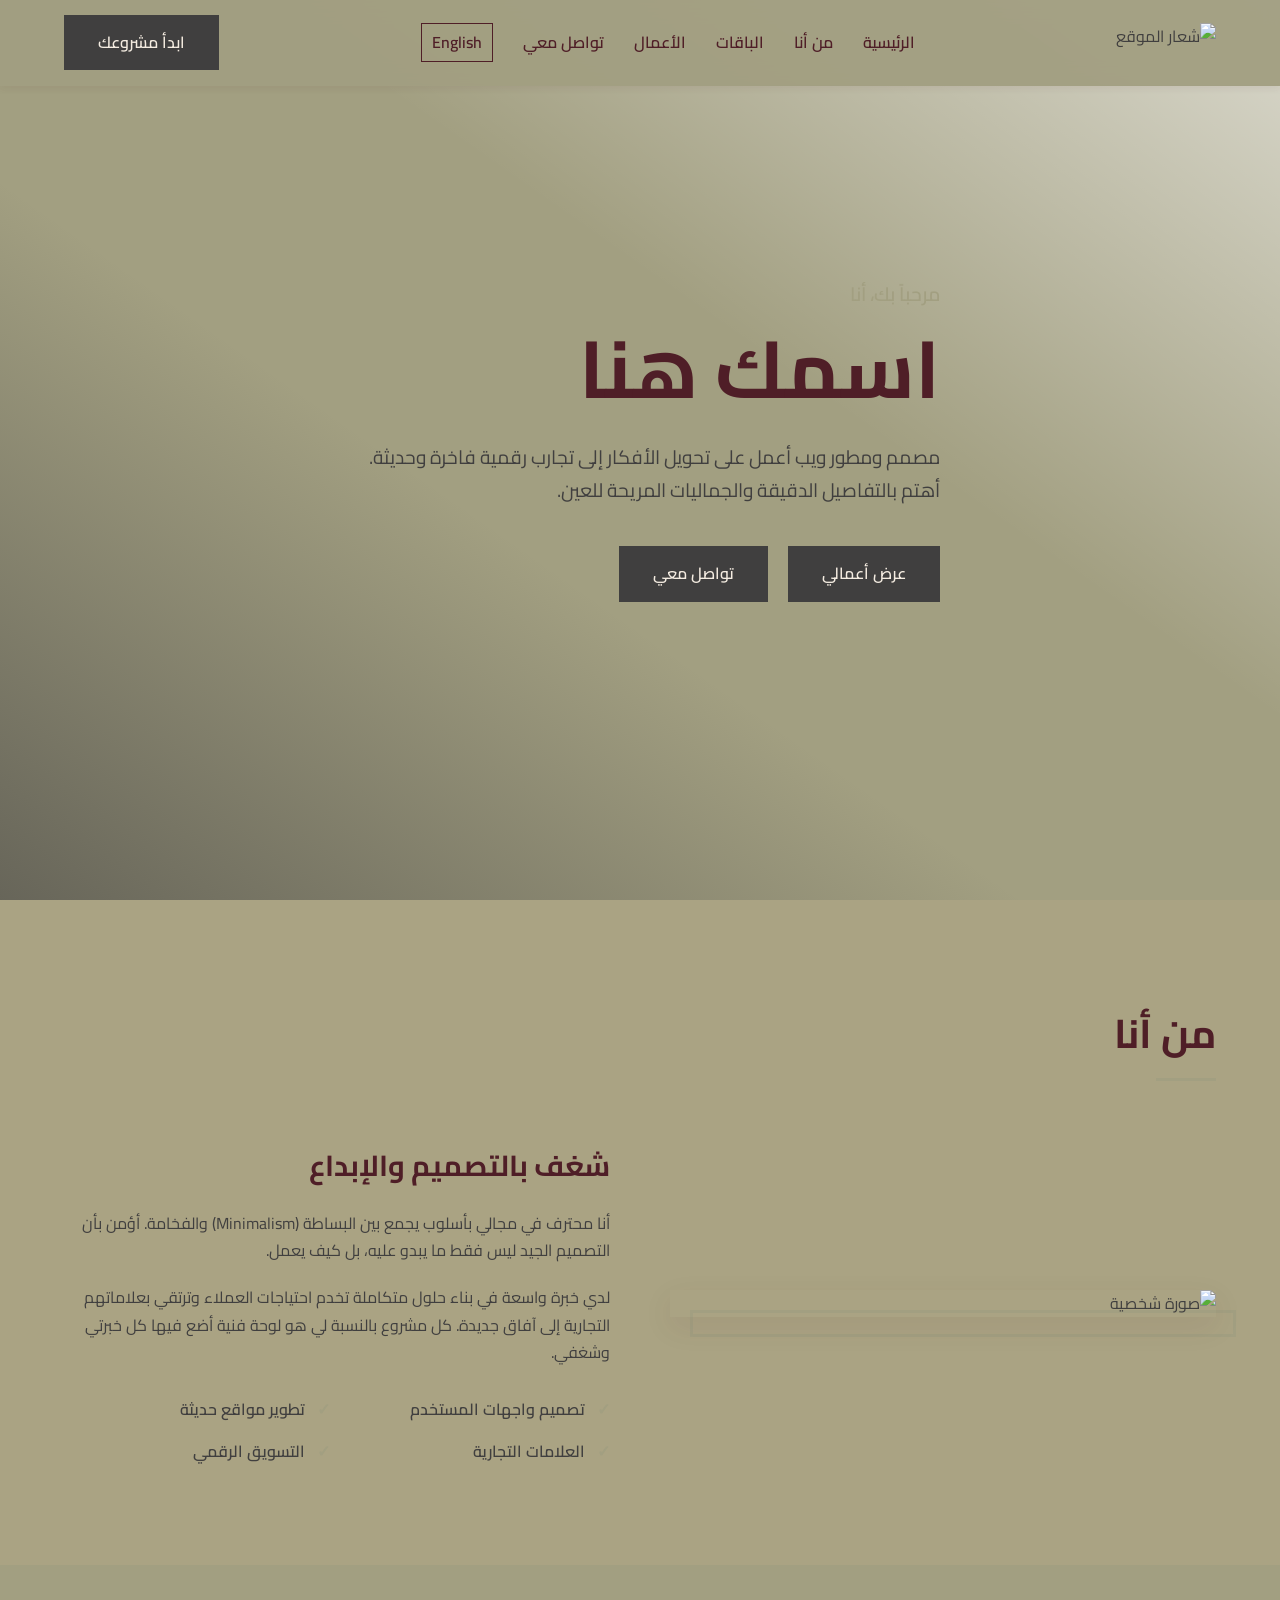
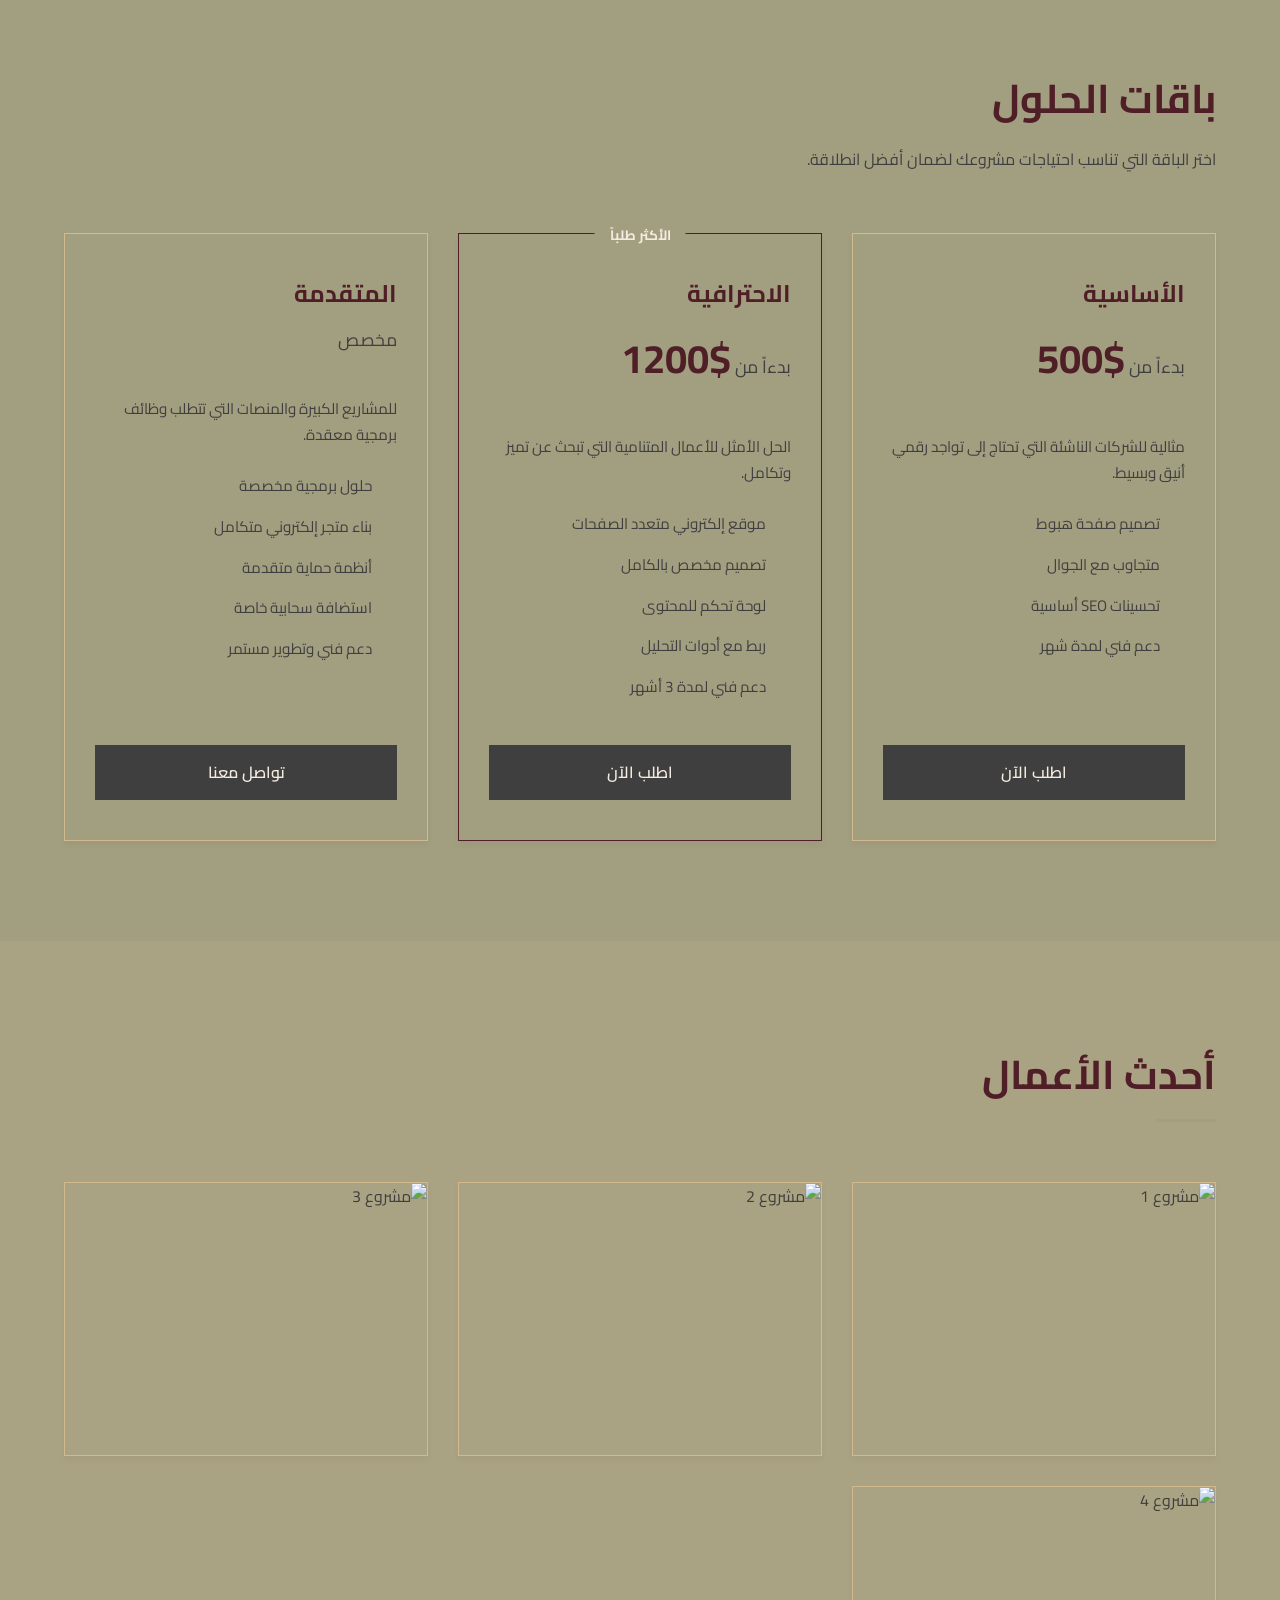
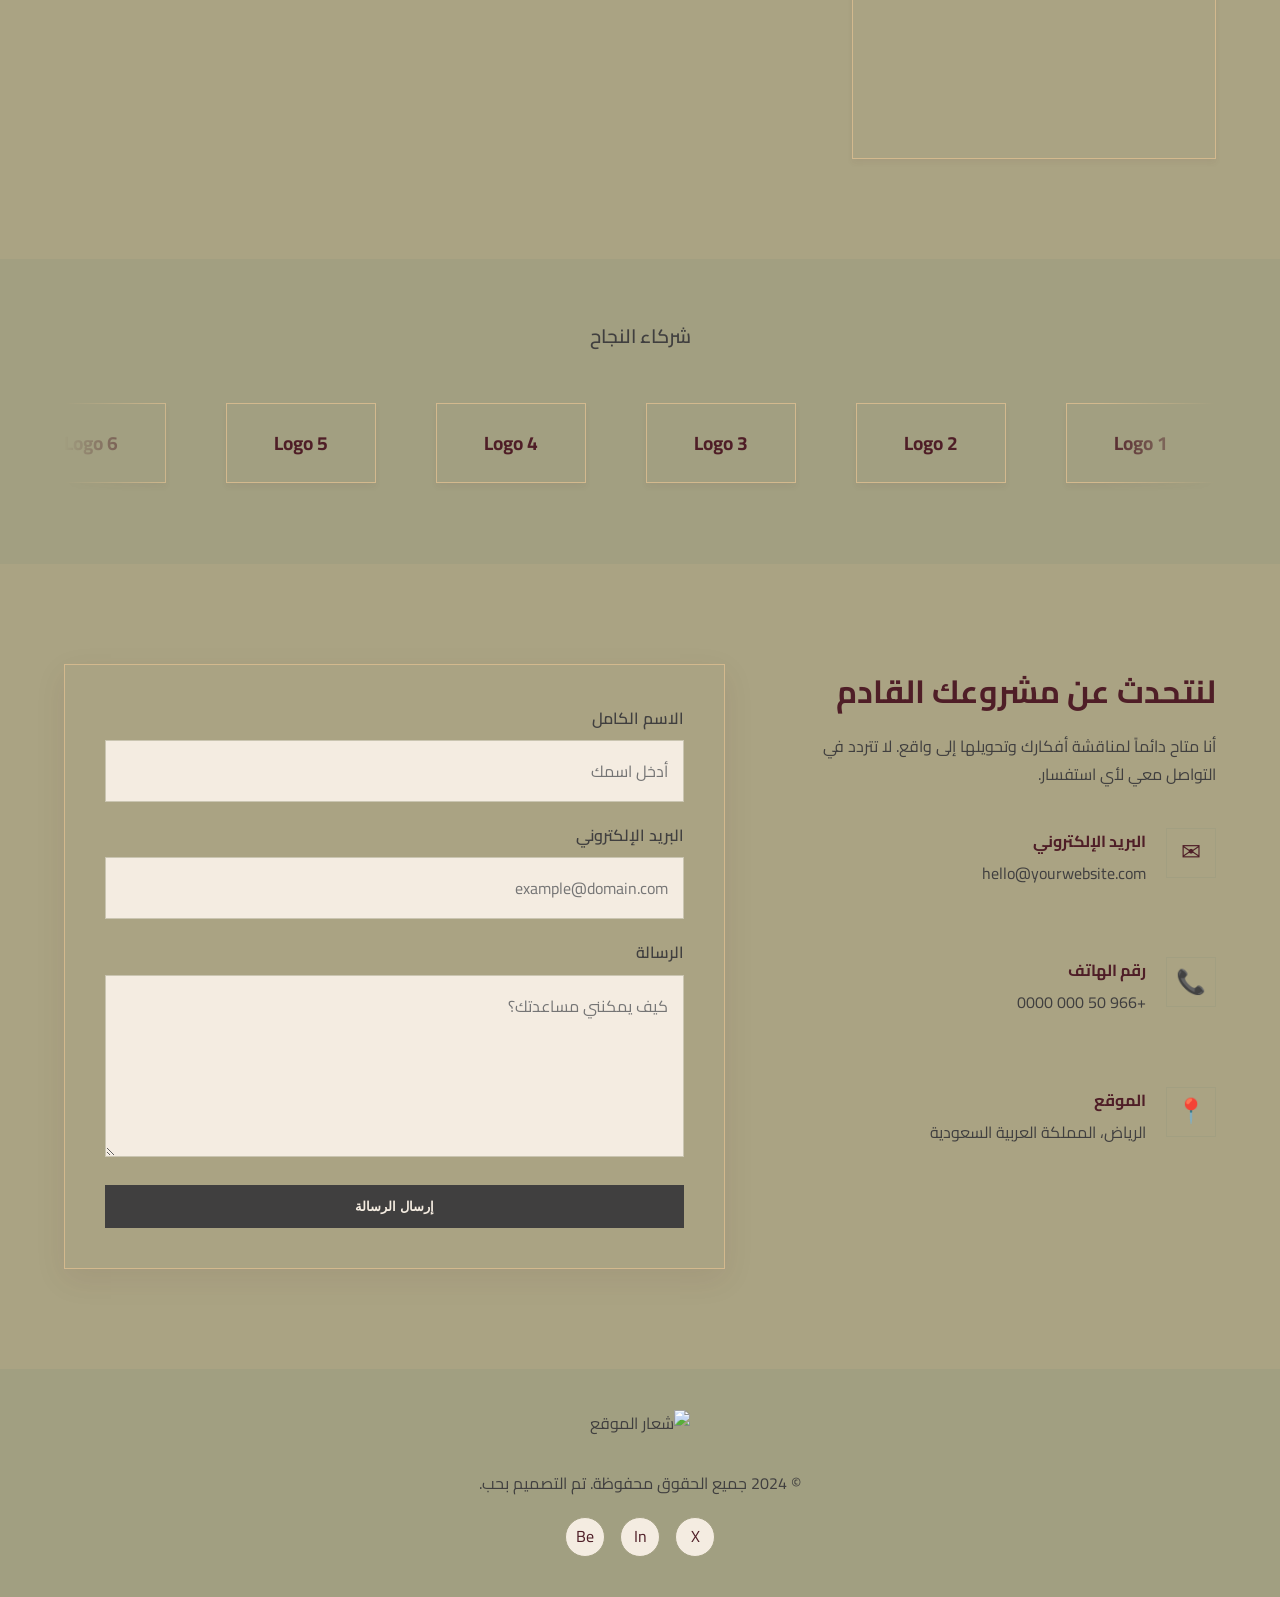
==== index.html @ 48bde672 "Add files via upload" ====
<!DOCTYPE html>
<html lang="ar" dir="rtl">
<head>
    <meta charset="UTF-8">
    <meta name="viewport" content="width=device-width, initial-scale=1.0">
    <meta name="description" content="موقع بورتفوليو شخصي احترافي">
    <title>بورتفوليو احترافي | Portfolio</title>
    
    <!-- خطوط جوجل (Cairo) لدعم اللغة العربية بشكل أنيق -->
    <link rel="preconnect" href="https://fonts.googleapis.com">
    <link rel="preconnect" href="https://fonts.gstatic.com" crossorigin>
    <link href="https://fonts.googleapis.com/css2?family=Cairo:wght@300;400;600;700&display=swap" rel="stylesheet">
    
    <!-- ملف التنسيق -->
    <link rel="stylesheet" href="style.css">
</head>
<body>

    <!-- 🧭 Navbar -->
    <header class="navbar">
        <div class="container nav-container">
            <!-- الشعار (Logo) كصورة -->
            <a href="#" class="logo-container">
                <img src="https://placehold.co/150x50/a29f81/4f1e27?text=LOGO" alt="شعار الموقع" class="logo-img">
            </a>
            
            <!-- قائمة التنقل -->
            <nav class="nav-links">
                <a href="#hero">الرئيسية</a>
                <a href="#about">من أنا</a>
                <a href="#services">الباقات</a>
                <a href="#portfolio">الأعمال</a>
                <a href="#contact">تواصل معي</a>
                <!-- زر تبديل اللغة -->
                <a href="index-en.html" class="lang-switch">English</a>
            </nav>

            <!-- زر التواصل في الهيدر -->
            <a href="#contact" class="btn btn-outline">ابدأ مشروعك</a>
        </div>
    </header>

    <!-- 🔝 الصفحة الرئيسية (Hero Section) -->
    <section id="hero" class="hero section">
        <div class="container hero-container">
            <div class="hero-content">
                <h2 class="subtitle">مرحباً بك، أنا</h2>
                <h1 class="title">اسمك هنا</h1>
                <p class="description">
                    مصمم ومطور ويب أعمل على تحويل الأفكار إلى تجارب رقمية فاخرة وحديثة. أهتم بالتفاصيل الدقيقة والجماليات المريحة للعين.
                </p>
                <div class="hero-buttons">
                    <a href="#portfolio" class="btn btn-primary">عرض أعمالي</a>
                    <a href="#contact" class="btn btn-secondary">تواصل معي</a>
                </div>
            </div>
        </div>
    </section>

    <!-- 👤 قسم "من أنا" (About Me) -->
    <section id="about" class="about section bg-alternate">
        <div class="container">
            <div class="section-header">
                <h2>من أنا</h2>
                <div class="divider"></div>
            </div>
            <div class="about-grid">
                <div class="about-image">
                    <!-- Placeholder Image -->
                    <img src="https://images.unsplash.com/photo-1507003211169-0a1dd7228f2d?ixlib=rb-4.0.3&auto=format&fit=crop&w=800&q=80" alt="صورة شخصية">
                    <div class="image-backdrop"></div>
                </div>
                <div class="about-text">
                    <h3>شغف بالتصميم والإبداع</h3>
                    <p>
                        أنا محترف في مجالي بأسلوب يجمع بين البساطة (Minimalism) والفخامة. أؤمن بأن التصميم الجيد ليس فقط ما يبدو عليه، بل كيف يعمل. 
                    </p>
                    <p>
                        لدي خبرة واسعة في بناء حلول متكاملة تخدم احتياجات العملاء وترتقي بعلاماتهم التجارية إلى آفاق جديدة. كل مشروع بالنسبة لي هو لوحة فنية أضع فيها كل خبرتي وشغفي.
                    </p>
                    <ul class="skills-list">
                        <li>تصميم واجهات المستخدم</li>
                        <li>تطوير مواقع حديثة</li>
                        <li>العلامات التجارية</li>
                        <li>التسويق الرقمي</li>
                    </ul>
                </div>
            </div>
        </div>
    </section>

    <!-- 💼 قسم الحلول / الباقات (Services / Pricing) -->
    <section id="services" class="services section">
        <div class="container">
            <div class="section-header">
                <h2>باقات الحلول</h2>
                <div class="divider"></div>
                <p>اختر الباقة التي تناسب احتياجات مشروعك لضمان أفضل انطلاقة.</p>
            </div>
            
            <div class="cards-grid">
                <!-- كرت باقة 1 -->
                <div class="card pricing-card">
                    <div class="card-header">
                        <h3>الأساسية</h3>
                        <div class="price">بدءاً من <span>$500</span></div>
                    </div>
                    <p class="card-desc">مثالية للشركات الناشئة التي تحتاج إلى تواجد رقمي أنيق وبسيط.</p>
                    <ul class="features">
                        <li>تصميم صفحة هبوط</li>
                        <li>متجاوب مع الجوال</li>
                        <li>تحسينات SEO أساسية</li>
                        <li>دعم فني لمدة شهر</li>
                    </ul>
                    <a href="#contact" class="btn btn-outline btn-full">اطلب الآن</a>
                </div>

                <!-- كرت باقة 2 -->
                <div class="card pricing-card featured">
                    <div class="featured-badge">الأكثر طلباً</div>
                    <div class="card-header">
                        <h3>الاحترافية</h3>
                        <div class="price">بدءاً من <span>$1200</span></div>
                    </div>
                    <p class="card-desc">الحل الأمثل للأعمال المتنامية التي تبحث عن تميز وتكامل.</p>
                    <ul class="features">
                        <li>موقع إلكتروني متعدد الصفحات</li>
                        <li>تصميم مخصص بالكامل</li>
                        <li>لوحة تحكم للمحتوى</li>
                        <li>ربط مع أدوات التحليل</li>
                        <li>دعم فني لمدة 3 أشهر</li>
                    </ul>
                    <a href="#contact" class="btn btn-primary btn-full">اطلب الآن</a>
                </div>

                <!-- كرت باقة 3 -->
                <div class="card pricing-card">
                    <div class="card-header">
                        <h3>المتقدمة</h3>
                        <div class="price">مخصص</div>
                    </div>
                    <p class="card-desc">للمشاريع الكبيرة والمنصات التي تتطلب وظائف برمجية معقدة.</p>
                    <ul class="features">
                        <li>حلول برمجية مخصصة</li>
                        <li>بناء متجر إلكتروني متكامل</li>
                        <li>أنظمة حماية متقدمة</li>
                        <li>استضافة سحابية خاصة</li>
                        <li>دعم فني وتطوير مستمر</li>
                    </ul>
                    <a href="#contact" class="btn btn-outline btn-full">تواصل معنا</a>
                </div>
            </div>
        </div>
    </section>

    <!-- 🧠 قسم المشاريع (Portfolio / Projects) -->
    <section id="portfolio" class="portfolio section bg-alternate">
        <div class="container">
            <div class="section-header">
                <h2>أحدث الأعمال</h2>
                <div class="divider"></div>
            </div>
            
            <div class="portfolio-grid">
                <!-- مشروع 1 -->
                <div class="portfolio-item">
                    <div class="portfolio-image">
                        <img src="https://images.unsplash.com/photo-1498050108023-c5249f4df085?ixlib=rb-4.0.3&auto=format&fit=crop&w=800&q=80" alt="مشروع 1">
                        <div class="portfolio-overlay">
                            <div class="overlay-content">
                                <h3>تطبيق إلكتروني</h3>
                                <p>تصميم وتطوير واجهة مستخدم حديثة</p>
                            </div>
                        </div>
                    </div>
                </div>

                <!-- مشروع 2 -->
                <div class="portfolio-item">
                    <div class="portfolio-image">
                        <img src="https://images.unsplash.com/photo-1460925895917-afdab827c52f?ixlib=rb-4.0.3&auto=format&fit=crop&w=800&q=80" alt="مشروع 2">
                        <div class="portfolio-overlay">
                            <div class="overlay-content">
                                <h3>منصة تعليمية</h3>
                                <p>تجربة مستخدم متكاملة للطلاب</p>
                            </div>
                        </div>
                    </div>
                </div>

                <!-- مشروع 3 -->
                <div class="portfolio-item">
                    <div class="portfolio-image">
                        <img src="https://images.unsplash.com/photo-1555421689-491a97ff2040?ixlib=rb-4.0.3&auto=format&fit=crop&w=800&q=80" alt="مشروع 3">
                        <div class="portfolio-overlay">
                            <div class="overlay-content">
                                <h3>هوية تجارية</h3>
                                <p>تصميم شعار ومطبوعات لشركة عقارية</p>
                            </div>
                        </div>
                    </div>
                </div>

                <!-- مشروع 4 -->
                <div class="portfolio-item">
                    <div class="portfolio-image">
                        <img src="https://images.unsplash.com/photo-1481481600673-c6c8c935f0a7?ixlib=rb-4.0.3&auto=format&fit=crop&w=800&q=80" alt="مشروع 4">
                        <div class="portfolio-overlay">
                            <div class="overlay-content">
                                <h3>موقع شركة أزياء</h3>
                                <p>واجهة عرض فاخرة ومينيمال</p>
                            </div>
                        </div>
                    </div>
                </div>
            </div>
        </div>
    </section>

    <!-- 🤝 قسم الشركاء (Partners Logos - Animation) -->
    <section class="partners section">
        <div class="container">
            <div class="section-header center">
                <p>شركاء النجاح</p>
            </div>
            
            <div class="partners-slider">
                <div class="partners-track">
                    <!-- الشعارات (مجموعة 1) -->
                    <div class="partner-logo">Logo 1</div>
                    <div class="partner-logo">Logo 2</div>
                    <div class="partner-logo">Logo 3</div>
                    <div class="partner-logo">Logo 4</div>
                    <div class="partner-logo">Logo 5</div>
                    <div class="partner-logo">Logo 6</div>
                    <div class="partner-logo">Logo 7</div>
                    
                    <!-- تكرار الشعارات للحركة المستمرة (Infinite Loop) -->
                    <div class="partner-logo">Logo 1</div>
                    <div class="partner-logo">Logo 2</div>
                    <div class="partner-logo">Logo 3</div>
                    <div class="partner-logo">Logo 4</div>
                    <div class="partner-logo">Logo 5</div>
                    <div class="partner-logo">Logo 6</div>
                    <div class="partner-logo">Logo 7</div>
                </div>
            </div>
        </div>
    </section>

    <!-- 📞 قسم التواصل (Contact) -->
    <section id="contact" class="contact section bg-alternate">
        <div class="container">
            <div class="contact-wrapper">
                <div class="contact-info">
                    <h2>لنتحدث عن مشروعك القادم</h2>
                    <p>أنا متاح دائماً لمناقشة أفكارك وتحويلها إلى واقع. لا تتردد في التواصل معي لأي استفسار.</p>
                    
                    <div class="info-items">
                        <div class="info-item">
                            <div class="info-icon">✉</div>
                            <div>
                                <h4>البريد الإلكتروني</h4>
                                <p>hello@yourwebsite.com</p>
                            </div>
                        </div>
                        <div class="info-item">
                            <div class="info-icon">📞</div>
                            <div>
                                <h4>رقم الهاتف</h4>
                                <p>+966 50 000 0000</p>
                            </div>
                        </div>
                        <div class="info-item">
                            <div class="info-icon">📍</div>
                            <div>
                                <h4>الموقع</h4>
                                <p>الرياض، المملكة العربية السعودية</p>
                            </div>
                        </div>
                    </div>
                </div>

                <div class="contact-form-container">
                    <form class="contact-form">
                        <div class="form-group">
                            <label for="name">الاسم الكامل</label>
                            <input type="text" id="name" placeholder="أدخل اسمك" required>
                        </div>
                        <div class="form-group">
                            <label for="email">البريد الإلكتروني</label>
                            <input type="email" id="email" placeholder="example@domain.com" required>
                        </div>
                        <div class="form-group">
                            <label for="message">الرسالة</label>
                            <textarea id="message" rows="5" placeholder="كيف يمكنني مساعدتك؟" required></textarea>
                        </div>
                        <button type="submit" class="btn btn-primary btn-full">إرسال الرسالة</button>
                    </form>
                </div>
            </div>
        </div>
    </section>

    <!-- Footer -->
    <footer class="footer">
        <div class="container footer-content">
            <div class="footer-logo">
                <img src="https://placehold.co/150x50/a29f81/4f1e27?text=LOGO" alt="شعار الموقع" class="logo-img">
            </div>
            <p>&copy; 2024 جميع الحقوق محفوظة. تم التصميم بحب.</p>
            <div class="social-links">
                <a href="#">X</a>
                <a href="#">In</a>
                <a href="#">Be</a>
            </div>
        </div>
    </footer>

</body>
</html>
---- style.css ----
/* =========================================
   متغيرات الألوان والأساسيات
========================================= */
:root {
  --color-maroon: #4f1e27;
  --color-dark-gray: #403f3f;
  --color-brown: #4b3d35;
  --color-gold-muted: #a29f81;
  --color-gold-light: #d3b98e;
  --color-ivory: #a29f81;
  --color-white: #f4ece1;

  /* تعديلات الألوان للتصميم الفاتح والفخم */
  --bg-main: var(--color-ivory);       
  --bg-secondary: var(--color-white);  
  --text-main: var(--color-maroon);    /* العناوين والأزرار */
  --text-secondary: var(--color-dark-gray); /* النصوص الفرعية */
  --color-accent: var(--color-gold-muted); 
  
  --transition: all 0.3s ease;
  
  /* حواف حادة */
  --radius-sm: 0;
  --radius-md: 0;
  --radius-lg: 0;
  
  --shadow-sm: 0 4px 6px rgba(79, 30, 39, 0.05);
  --shadow-md: 0 10px 30px rgba(79, 30, 39, 0.08);
  --shadow-hover: 0 20px 40px rgba(79, 30, 39, 0.15);
}

/* =========================================
   Reset & Base Styles
========================================= */
* {
    margin: 0;
    padding: 0;
    box-sizing: border-box;
}

html {
    scroll-behavior: smooth;
}

html[lang="ar"] body {
    font-family: 'Harir', 'Cairo', sans-serif;
}

html[lang="en"] body {
    font-family: 'Gurmukhi MN', sans-serif;
}

body {
    background-color: var(--bg-main);
    /* إضافة إضاءة وظل بشكل قطري (من الأعلى يمين للأسفل يسار) مع خامة الورق المائي */
    background-image: 
        url("https://www.transparenttextures.com/patterns/watercolor.png"),
        linear-gradient(to bottom left, rgba(255, 255, 255, 0.6) 0%, transparent 40%, transparent 60%, rgba(64, 63, 63, 0.6) 100%);
    background-repeat: repeat, no-repeat;
    background-attachment: scroll, fixed;
    color: var(--text-secondary);
    line-height: 1.7;
    overflow-x: hidden;
}

h1, h2, h3, h4, h5, h6 {
    color: var(--text-main); 
    transition: var(--transition);
}

p, span, div {
    color: inherit;
}

a {
    text-decoration: none;
    color: inherit;
    transition: var(--transition);
}

ul {
    list-style: none;
}

img {
    max-width: 100%;
    display: block;
}

/* =========================================
   Utility Classes
========================================= */
.container {
    max-width: 1200px;
    margin: 0 auto;
    padding: 0 24px;
}

.section {
    padding: 100px 0;
}

.bg-alternate {
    /* خلفية بلون ذهبي فاتح جداً للأقسام البديلة مع نفس الخامة */
    background-color: rgba(211, 185, 142, 0.15); 
    background-image: url("https://www.transparenttextures.com/patterns/watercolor.png");
}

/* Section Headers */
.section-header {
    margin-bottom: 60px;
}

.section-header.center {
    text-align: center;
    display: flex;
    flex-direction: column;
    align-items: center;
}

.section-header h2 {
    font-size: 2.5rem;
    margin-bottom: 10px;
    transition: var(--transition);
}

.section-header h2:hover {
    color: var(--color-dark-gray);
}

.divider {
    width: 60px;
    height: 3px;
    background-color: var(--color-accent);
    margin-top: 10px;
}

.section-header.center .divider {
    margin: 10px auto 0;
}

/* Buttons */
.btn {
    display: inline-block;
    padding: 12px 32px;
    border-radius: var(--radius-sm);
    font-weight: 600;
    cursor: pointer;
    text-align: center;
    border: 2px solid transparent;
    transition: var(--transition);
}

.btn-primary, .btn-secondary, .btn-outline {
    background-color: var(--color-dark-gray);
    color: var(--color-white); 
    border-color: var(--color-dark-gray);
}

.btn-primary:hover, .btn-secondary:hover, .btn-outline:hover {
    background-color: var(--color-maroon);
    color: var(--color-white);
    border-color: var(--color-maroon);
    transform: translateY(-2px);
    box-shadow: var(--shadow-md);
}

.btn-full {
    width: 100%;
}

/* =========================================
   Navbar
========================================= */
.navbar {
    position: fixed;
    top: 0;
    width: 100%;
    background-color: rgba(162, 159, 129, 0.95);
    backdrop-filter: blur(10px);
    z-index: 1000;
    box-shadow: var(--shadow-sm);
    padding: 15px 0;
    border-bottom: 1px solid rgba(162, 159, 129, 0.2);
}

.nav-container {
    display: flex;
    justify-content: space-between;
    align-items: center;
}

/* الشعار (Logo) */
.logo-container {
    display: flex;
    align-items: center;
}

.logo-img {
    height: 40px; 
    object-fit: contain;
}

.nav-links {
    display: flex;
    gap: 30px;
    align-items: center;
}

.nav-links a {
    font-weight: 600;
    color: var(--text-main); 
    position: relative;
}

.nav-links a::after {
    content: '';
    position: absolute;
    width: 0;
    height: 2px;
    bottom: -4px;
    right: 0;
    background-color: var(--color-accent);
    transition: var(--transition);
}

.nav-links a:hover {
    color: var(--color-dark-gray);
}

.nav-links a:hover::after {
    width: 100%;
}

.lang-switch {
    font-weight: 700;
    color: var(--text-main) !important;
    border: 1px solid var(--text-main);
    padding: 5px 10px;
}
.lang-switch:hover {
    background-color: var(--text-main);
    color: var(--color-white) !important;
}

/* =========================================
   Hero Section
========================================= */
.hero {
    min-height: 100vh;
    display: flex;
    align-items: center;
    padding-top: 80px;
}

.hero-content {
    max-width: 800px;
}

.hero .subtitle {
    font-size: 1.2rem;
    color: var(--color-accent);
    margin-bottom: 10px;
    font-weight: 600;
}

.hero .title {
    font-size: 5rem;
    line-height: 1.2;
    margin-bottom: 24px;
    font-weight: 700;
}

.hero .description {
    font-size: 1.2rem;
    margin-bottom: 40px;
    max-width: 600px;
}

.hero-buttons {
    display: flex;
    gap: 20px;
}

/* =========================================
   About Section
========================================= */
.about-grid {
    display: grid;
    grid-template-columns: 1fr 1fr;
    gap: 60px;
    align-items: center;
}

.about-image {
    position: relative;
}

.about-image img {
    border-radius: var(--radius-md);
    position: relative;
    z-index: 2;
    box-shadow: var(--shadow-md);
}

.image-backdrop {
    position: absolute;
    top: 20px;
    right: -20px; 
    width: 100%;
    height: 100%;
    border: 3px solid var(--color-accent);
    border-radius: var(--radius-md);
    z-index: 1;
}

html[lang="en"] .image-backdrop {
    right: auto;
    left: -20px;
}

.about-text h3 {
    font-size: 1.8rem;
    margin-bottom: 20px;
}

.about-text p {
    margin-bottom: 20px;
}

.skills-list {
    display: grid;
    grid-template-columns: 1fr 1fr;
    gap: 15px;
    margin-top: 30px;
}

.skills-list li {
    position: relative;
    padding-right: 25px;
    font-weight: 600;
}

html[lang="en"] .skills-list li {
    padding-right: 0;
    padding-left: 25px;
}

.skills-list li::before {
    content: '✓';
    position: absolute;
    right: 0;
    color: var(--color-accent);
}

html[lang="en"] .skills-list li::before {
    right: auto;
    left: 0;
}

/* =========================================
   Services / Pricing
========================================= */
.cards-grid {
    display: grid;
    grid-template-columns: repeat(auto-fit, minmax(300px, 1fr));
    gap: 30px;
    margin-top: 50px;
}

.pricing-card {
    background-color: transparent;
    border-radius: var(--radius-md);
    padding: 40px 30px;
    box-shadow: var(--shadow-sm);
    transition: var(--transition);
    border: 1px solid var(--color-gold-light); 
    position: relative;
    display: flex;
    flex-direction: column;
}

.pricing-card:hover {
    transform: translateY(-10px);
    box-shadow: var(--shadow-hover);
    border-color: var(--color-accent);
}

.pricing-card.featured {
    background-color: transparent;
    border-color: var(--text-main);
}
.pricing-card.featured .features li::before {
    color: var(--color-accent);
}

.featured-badge {
    position: absolute;
    top: -15px;
    right: 50%;
    transform: translateX(50%);
    background-color: var(--color-accent);
    color: var(--color-white);
    padding: 5px 15px;
    border-radius: 0;
    font-size: 0.85rem;
    font-weight: 700;
}

.card-header {
    margin-bottom: 20px;
    padding-bottom: 20px;
    border-bottom: 1px solid rgba(162, 159, 129, 0.5);
}

.card-header h3 {
    font-size: 1.5rem;
    margin-bottom: 10px;
}

.price {
    font-size: 1.1rem;
}

.price span {
    font-size: 2.5rem;
    font-weight: 700;
    color: var(--text-main);
}

.card-desc {
    margin-bottom: 25px;
    font-size: 0.95rem;
}

.features {
    margin-bottom: 30px;
    flex-grow: 1;
}

.features li {
    margin-bottom: 15px;
    padding-right: 25px;
    position: relative;
    font-size: 0.95rem;
}

html[lang="en"] .features li {
    padding-right: 0;
    padding-left: 25px;
}

.features li::before {
    content: '❖';
    position: absolute;
    right: 0;
    color: var(--color-accent);
}

html[lang="en"] .features li::before {
    right: auto;
    left: 0;
}

/* =========================================
   Portfolio / Projects
========================================= */
.portfolio-grid {
    display: grid;
    grid-template-columns: repeat(auto-fill, minmax(350px, 1fr));
    gap: 30px;
}

.portfolio-item {
    border-radius: var(--radius-md);
    overflow: hidden;
    position: relative;
    box-shadow: var(--shadow-sm);
    border: 1px solid var(--color-gold-light);
}

.portfolio-image {
    position: relative;
    aspect-ratio: 4/3;
    overflow: hidden;
}

.portfolio-image img {
    width: 100%;
    height: 100%;
    object-fit: cover;
    transition: transform 0.5s ease;
}

.portfolio-overlay {
    position: absolute;
    top: 0;
    left: 0;
    width: 100%;
    height: 100%;
    background: linear-gradient(to top, rgba(79, 30, 39, 0.95), rgba(79, 30, 39, 0.4));
    display: flex;
    align-items: flex-end;
    padding: 30px;
    opacity: 0;
    transition: var(--transition);
}

.portfolio-item:hover .portfolio-image img {
    transform: scale(1.1);
}

.portfolio-item:hover .portfolio-overlay {
    opacity: 1;
}

.overlay-content {
    color: var(--color-white);
    transform: translateY(20px);
    transition: transform 0.4s ease;
}

.portfolio-item:hover .overlay-content {
    transform: translateY(0);
}

.overlay-content h3 {
    font-size: 1.5rem;
    margin-bottom: 5px;
    color: var(--color-accent);
}

/* =========================================
   Partners / Infinite Logo Scroll
========================================= */
.partners {
    padding: 60px 0;
    overflow: hidden;
    border-top: 1px solid rgba(162, 159, 129, 0.2);
    border-bottom: 1px solid rgba(162, 159, 129, 0.2);
}

.partners .section-header {
    margin-bottom: 30px;
}

.partners .section-header p {
    font-size: 1.2rem;
    font-weight: 600;
}

.partners-slider {
    position: relative;
    width: 100%;
    display: flex;
    overflow: hidden;
    -webkit-mask-image: linear-gradient(to right, transparent, black 10%, black 90%, transparent);
    mask-image: linear-gradient(to right, transparent, black 10%, black 90%, transparent);
}

.partners-track {
    display: flex;
    gap: 60px;
    align-items: center;
    animation: scrollLogos 25s linear infinite;
    padding: 20px 0;
}

html[lang="en"] .partners-track {
    animation: scrollLogosEn 25s linear infinite;
}

.partners-track:hover {
    animation-play-state: paused;
}

.partner-logo {
    min-width: 150px;
    height: 80px;
    background-color: transparent;
    border-radius: var(--radius-sm);
    display: flex;
    justify-content: center;
    align-items: center;
    font-weight: 700;
    color: var(--text-main);
    box-shadow: var(--shadow-sm);
    font-size: 1.2rem;
    transition: var(--transition);
    border: 1px solid var(--color-gold-light);
}

.partner-logo:hover {
    box-shadow: var(--shadow-md);
    transform: scale(1.05);
    border-color: var(--color-accent);
}

@keyframes scrollLogos {
    0% { transform: translateX(0); }
    100% { transform: translateX(1470px); } 
}

@keyframes scrollLogosEn {
    0% { transform: translateX(0); }
    100% { transform: translateX(-1470px); } 
}

/* =========================================
   Contact Section
========================================= */
.contact-wrapper {
    display: grid;
    grid-template-columns: 1fr 1.5fr;
    gap: 50px;
}

.contact-info h2 {
    font-size: 2rem;
    margin-bottom: 15px;
}

.contact-info p {
    margin-bottom: 40px;
}

.info-items {
    display: flex;
    flex-direction: column;
    gap: 30px;
}

.info-item {
    display: flex;
    align-items: flex-start;
    gap: 20px;
}

.info-icon {
    width: 50px;
    height: 50px;
    background-color: transparent;
    color: var(--text-main);
    border-radius: 0;
    display: flex;
    justify-content: center;
    align-items: center;
    font-size: 1.5rem;
    border: 1px solid var(--color-accent);
}

.info-item h4 {
    margin-bottom: 5px;
}

.contact-form-container {
    background-color: transparent;
    padding: 40px;
    border-radius: var(--radius-md);
    box-shadow: var(--shadow-md);
    border: 1px solid var(--color-gold-light);
}

.form-group {
    margin-bottom: 20px;
}

.form-group label {
    display: block;
    margin-bottom: 8px;
    font-weight: 600;
}

.form-group input,
.form-group textarea {
    width: 100%;
    padding: 15px;
    border: 1px solid rgba(162, 159, 129, 0.5);
    border-radius: var(--radius-sm);
    background-color: var(--color-white);
    color: var(--text-main);
    font-family: inherit;
    font-size: 1rem;
    transition: var(--transition);
}

.form-group input:focus,
.form-group textarea:focus {
    outline: none;
    border-color: var(--text-main);
    box-shadow: 0 0 0 3px rgba(162, 159, 129, 0.2);
}

/* =========================================
   Footer
========================================= */
.footer {
    background-color: rgba(162, 159, 129, 0.8);
    padding: 40px 0;
    text-align: center;
    border-top: 1px solid rgba(162, 159, 129, 0.2);
}

.footer-content {
    display: flex;
    flex-direction: column;
    align-items: center;
    gap: 20px;
}

.footer-logo {
    display: flex;
    justify-content: center;
}

.social-links {
    display: flex;
    gap: 15px;
}

.social-links a {
    width: 40px;
    height: 40px;
    background-color: var(--bg-secondary);
    color: var(--text-main);
    display: flex;
    justify-content: center;
    align-items: center;
    border-radius: 50%; /* شكل دائري */
    transition: var(--transition);
    border: 1px solid var(--color-accent);
}

.social-links a:hover {
    background-color: var(--text-main);
    color: var(--color-white);
    border-color: var(--text-main);
}

/* =========================================
   Media Queries (Responsive)
========================================= */
@media (max-width: 992px) {
    .hero .title {
        font-size: 4rem;
    }
    
    .about-grid,
    .contact-wrapper {
        grid-template-columns: 1fr;
        gap: 40px;
    }
    
    .about-image {
        order: -1;
        max-width: 600px;
        margin: 0 auto;
    }
}

@media (max-width: 768px) {
    .nav-container .btn {
        display: none;
    }

    .nav-links {
        display: flex;
        gap: 15px;
        font-size: 0.9rem;
    }
    
    .hero .title {
        font-size: 3rem;
    }
    
    .hero-buttons {
        flex-direction: column;
    }
    
    .section {
        padding: 60px 0;
    }
}

@media (max-width: 576px) {
    .nav-links {
        display: none;
    }
    
    .portfolio-grid {
        grid-template-columns: 1fr;
    }
}
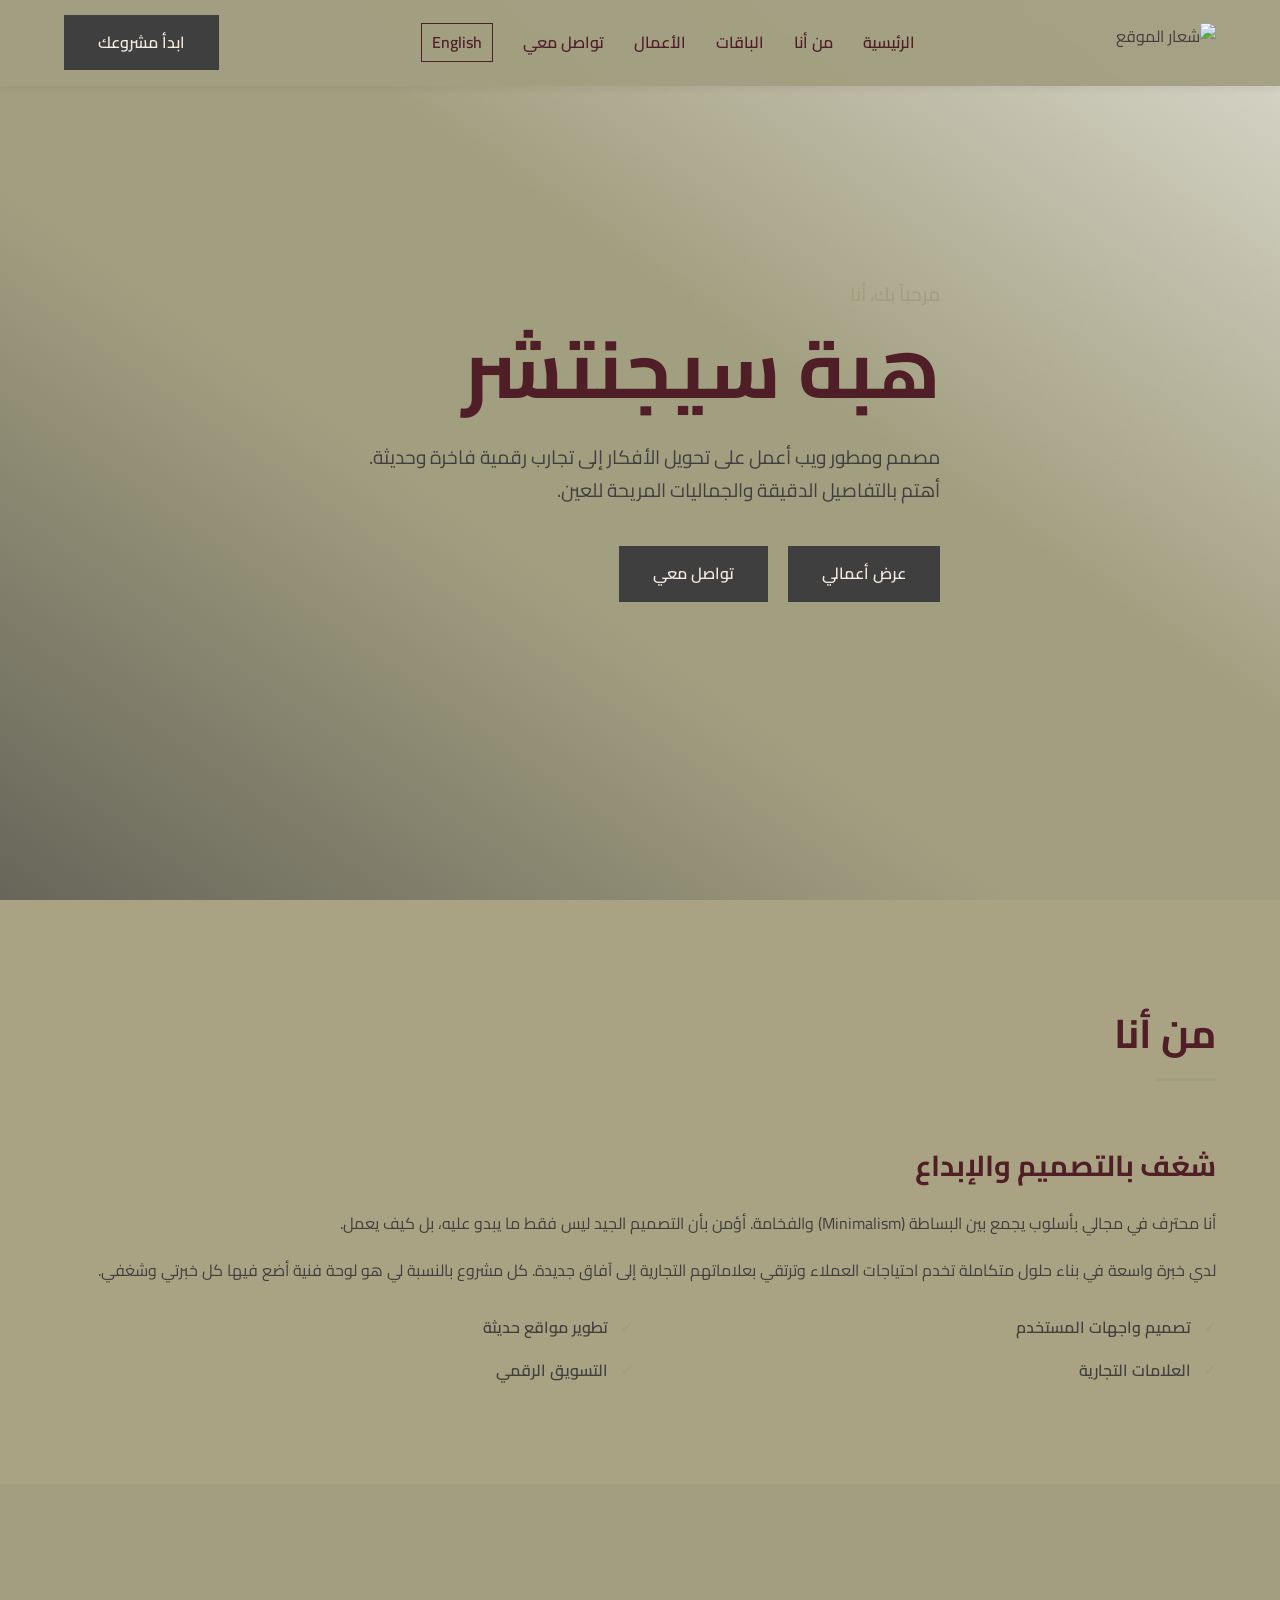
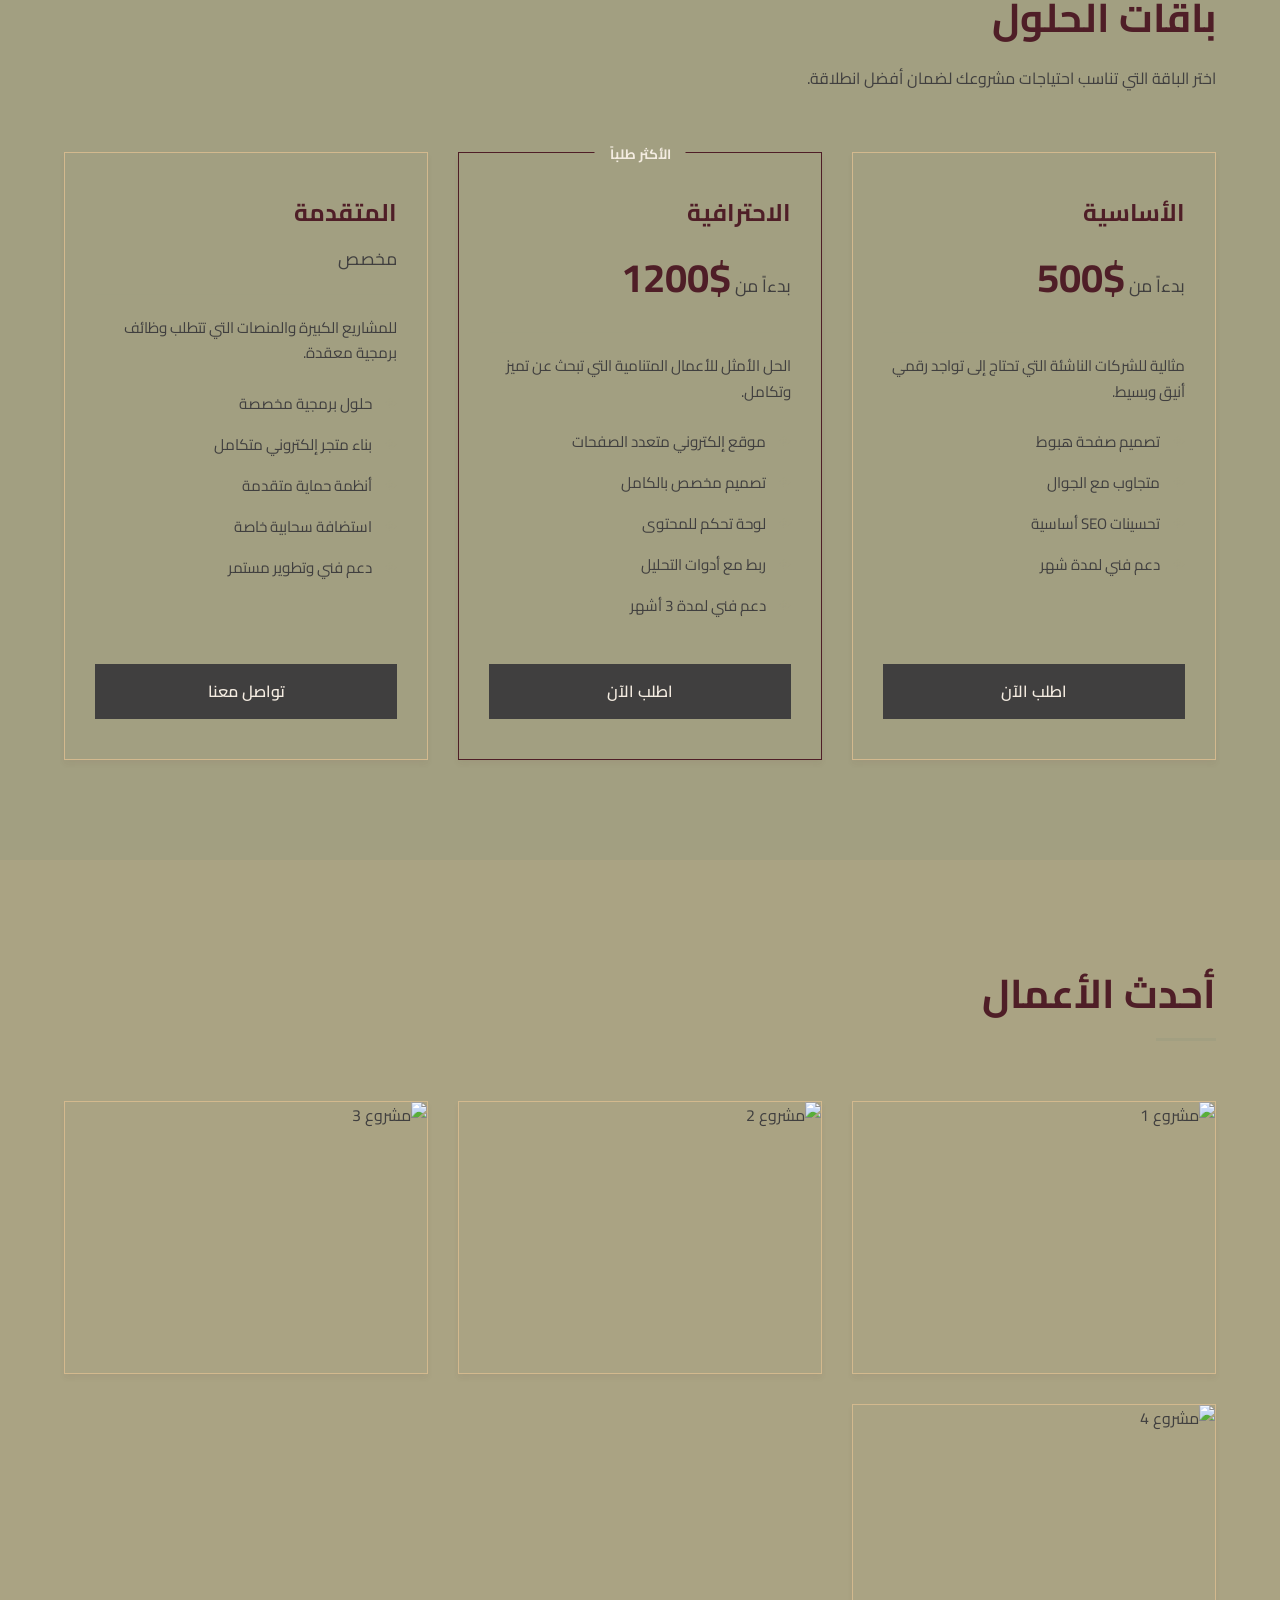
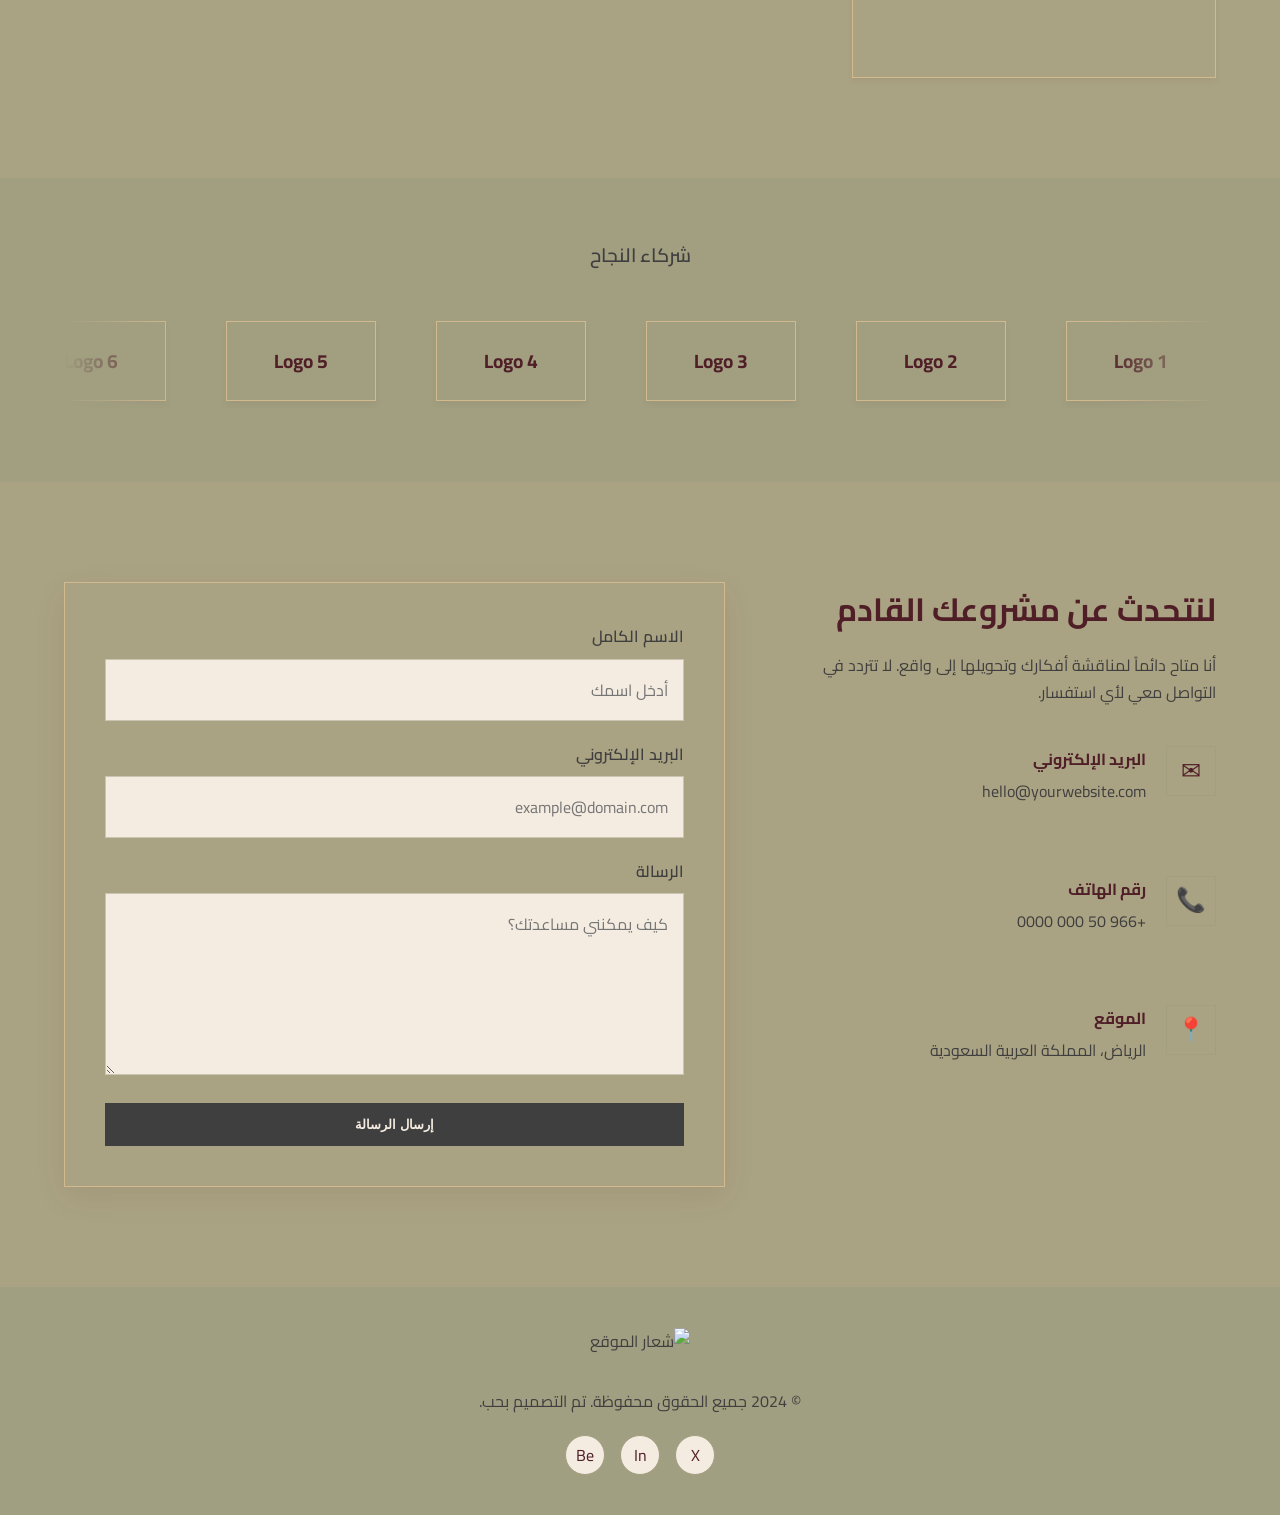
==== commit 015c0304: "Add files via upload" ====
--- a/index.html
+++ b/index.html
@@ -1,19 +1,21 @@
 <!DOCTYPE html>
 <html lang="ar" dir="rtl">
+
 <head>
     <meta charset="UTF-8">
     <meta name="viewport" content="width=device-width, initial-scale=1.0">
     <meta name="description" content="موقع بورتفوليو شخصي احترافي">
-    <title>بورتفوليو احترافي | Portfolio</title>
-    
+    <title>هبة سيجنتشر | Heba Signature</title>
+
     <!-- خطوط جوجل (Cairo) لدعم اللغة العربية بشكل أنيق -->
     <link rel="preconnect" href="https://fonts.googleapis.com">
     <link rel="preconnect" href="https://fonts.gstatic.com" crossorigin>
     <link href="https://fonts.googleapis.com/css2?family=Cairo:wght@300;400;600;700&display=swap" rel="stylesheet">
-    
+
     <!-- ملف التنسيق -->
     <link rel="stylesheet" href="style.css">
 </head>
+
 <body>
 
     <!-- 🧭 Navbar -->
@@ -23,7 +25,7 @@
             <a href="#" class="logo-container">
                 <img src="https://placehold.co/150x50/a29f81/4f1e27?text=LOGO" alt="شعار الموقع" class="logo-img">
             </a>
-            
+
             <!-- قائمة التنقل -->
             <nav class="nav-links">
                 <a href="#hero">الرئيسية</a>
@@ -45,9 +47,10 @@
         <div class="container hero-container">
             <div class="hero-content">
                 <h2 class="subtitle">مرحباً بك، أنا</h2>
-                <h1 class="title">اسمك هنا</h1>
+                <h1 class="title">هبة سيجنتشر</h1>
                 <p class="description">
-                    مصمم ومطور ويب أعمل على تحويل الأفكار إلى تجارب رقمية فاخرة وحديثة. أهتم بالتفاصيل الدقيقة والجماليات المريحة للعين.
+                    مصمم ومطور ويب أعمل على تحويل الأفكار إلى تجارب رقمية فاخرة وحديثة. أهتم بالتفاصيل الدقيقة
+                    والجماليات المريحة للعين.
                 </p>
                 <div class="hero-buttons">
                     <a href="#portfolio" class="btn btn-primary">عرض أعمالي</a>
@@ -65,18 +68,15 @@
                 <div class="divider"></div>
             </div>
             <div class="about-grid">
-                <div class="about-image">
-                    <!-- Placeholder Image -->
-                    <img src="https://images.unsplash.com/photo-1507003211169-0a1dd7228f2d?ixlib=rb-4.0.3&auto=format&fit=crop&w=800&q=80" alt="صورة شخصية">
-                    <div class="image-backdrop"></div>
-                </div>
                 <div class="about-text">
                     <h3>شغف بالتصميم والإبداع</h3>
                     <p>
-                        أنا محترف في مجالي بأسلوب يجمع بين البساطة (Minimalism) والفخامة. أؤمن بأن التصميم الجيد ليس فقط ما يبدو عليه، بل كيف يعمل. 
+                        أنا محترف في مجالي بأسلوب يجمع بين البساطة (Minimalism) والفخامة. أؤمن بأن التصميم الجيد ليس فقط
+                        ما يبدو عليه، بل كيف يعمل.
                     </p>
                     <p>
-                        لدي خبرة واسعة في بناء حلول متكاملة تخدم احتياجات العملاء وترتقي بعلاماتهم التجارية إلى آفاق جديدة. كل مشروع بالنسبة لي هو لوحة فنية أضع فيها كل خبرتي وشغفي.
+                        لدي خبرة واسعة في بناء حلول متكاملة تخدم احتياجات العملاء وترتقي بعلاماتهم التجارية إلى آفاق
+                        جديدة. كل مشروع بالنسبة لي هو لوحة فنية أضع فيها كل خبرتي وشغفي.
                     </p>
                     <ul class="skills-list">
                         <li>تصميم واجهات المستخدم</li>
@@ -97,7 +97,7 @@
                 <div class="divider"></div>
                 <p>اختر الباقة التي تناسب احتياجات مشروعك لضمان أفضل انطلاقة.</p>
             </div>
-            
+
             <div class="cards-grid">
                 <!-- كرت باقة 1 -->
                 <div class="card pricing-card">
@@ -160,12 +160,13 @@
                 <h2>أحدث الأعمال</h2>
                 <div class="divider"></div>
             </div>
-            
+
             <div class="portfolio-grid">
                 <!-- مشروع 1 -->
                 <div class="portfolio-item">
                     <div class="portfolio-image">
-                        <img src="https://images.unsplash.com/photo-1498050108023-c5249f4df085?ixlib=rb-4.0.3&auto=format&fit=crop&w=800&q=80" alt="مشروع 1">
+                        <img src="https://images.unsplash.com/photo-1498050108023-c5249f4df085?ixlib=rb-4.0.3&auto=format&fit=crop&w=800&q=80"
+                            alt="مشروع 1">
                         <div class="portfolio-overlay">
                             <div class="overlay-content">
                                 <h3>تطبيق إلكتروني</h3>
@@ -178,7 +179,8 @@
                 <!-- مشروع 2 -->
                 <div class="portfolio-item">
                     <div class="portfolio-image">
-                        <img src="https://images.unsplash.com/photo-1460925895917-afdab827c52f?ixlib=rb-4.0.3&auto=format&fit=crop&w=800&q=80" alt="مشروع 2">
+                        <img src="https://images.unsplash.com/photo-1460925895917-afdab827c52f?ixlib=rb-4.0.3&auto=format&fit=crop&w=800&q=80"
+                            alt="مشروع 2">
                         <div class="portfolio-overlay">
                             <div class="overlay-content">
                                 <h3>منصة تعليمية</h3>
@@ -191,7 +193,8 @@
                 <!-- مشروع 3 -->
                 <div class="portfolio-item">
                     <div class="portfolio-image">
-                        <img src="https://images.unsplash.com/photo-1555421689-491a97ff2040?ixlib=rb-4.0.3&auto=format&fit=crop&w=800&q=80" alt="مشروع 3">
+                        <img src="https://images.unsplash.com/photo-1555421689-491a97ff2040?ixlib=rb-4.0.3&auto=format&fit=crop&w=800&q=80"
+                            alt="مشروع 3">
                         <div class="portfolio-overlay">
                             <div class="overlay-content">
                                 <h3>هوية تجارية</h3>
@@ -204,7 +207,8 @@
                 <!-- مشروع 4 -->
                 <div class="portfolio-item">
                     <div class="portfolio-image">
-                        <img src="https://images.unsplash.com/photo-1481481600673-c6c8c935f0a7?ixlib=rb-4.0.3&auto=format&fit=crop&w=800&q=80" alt="مشروع 4">
+                        <img src="https://images.unsplash.com/photo-1481481600673-c6c8c935f0a7?ixlib=rb-4.0.3&auto=format&fit=crop&w=800&q=80"
+                            alt="مشروع 4">
                         <div class="portfolio-overlay">
                             <div class="overlay-content">
                                 <h3>موقع شركة أزياء</h3>
@@ -223,7 +227,7 @@
             <div class="section-header center">
                 <p>شركاء النجاح</p>
             </div>
-            
+
             <div class="partners-slider">
                 <div class="partners-track">
                     <!-- الشعارات (مجموعة 1) -->
@@ -234,7 +238,7 @@
                     <div class="partner-logo">Logo 5</div>
                     <div class="partner-logo">Logo 6</div>
                     <div class="partner-logo">Logo 7</div>
-                    
+
                     <!-- تكرار الشعارات للحركة المستمرة (Infinite Loop) -->
                     <div class="partner-logo">Logo 1</div>
                     <div class="partner-logo">Logo 2</div>
@@ -255,7 +259,7 @@
                 <div class="contact-info">
                     <h2>لنتحدث عن مشروعك القادم</h2>
                     <p>أنا متاح دائماً لمناقشة أفكارك وتحويلها إلى واقع. لا تتردد في التواصل معي لأي استفسار.</p>
-                    
+
                     <div class="info-items">
                         <div class="info-item">
                             <div class="info-icon">✉</div>
@@ -318,4 +322,5 @@
     </footer>
 
 </body>
-</html>
+
+</html>
--- a/style.css
+++ b/style.css
@@ -287,7 +287,7 @@
 ========================================= */
 .about-grid {
     display: grid;
-    grid-template-columns: 1fr 1fr;
+    grid-template-columns: 1fr;
     gap: 60px;
     align-items: center;
 }
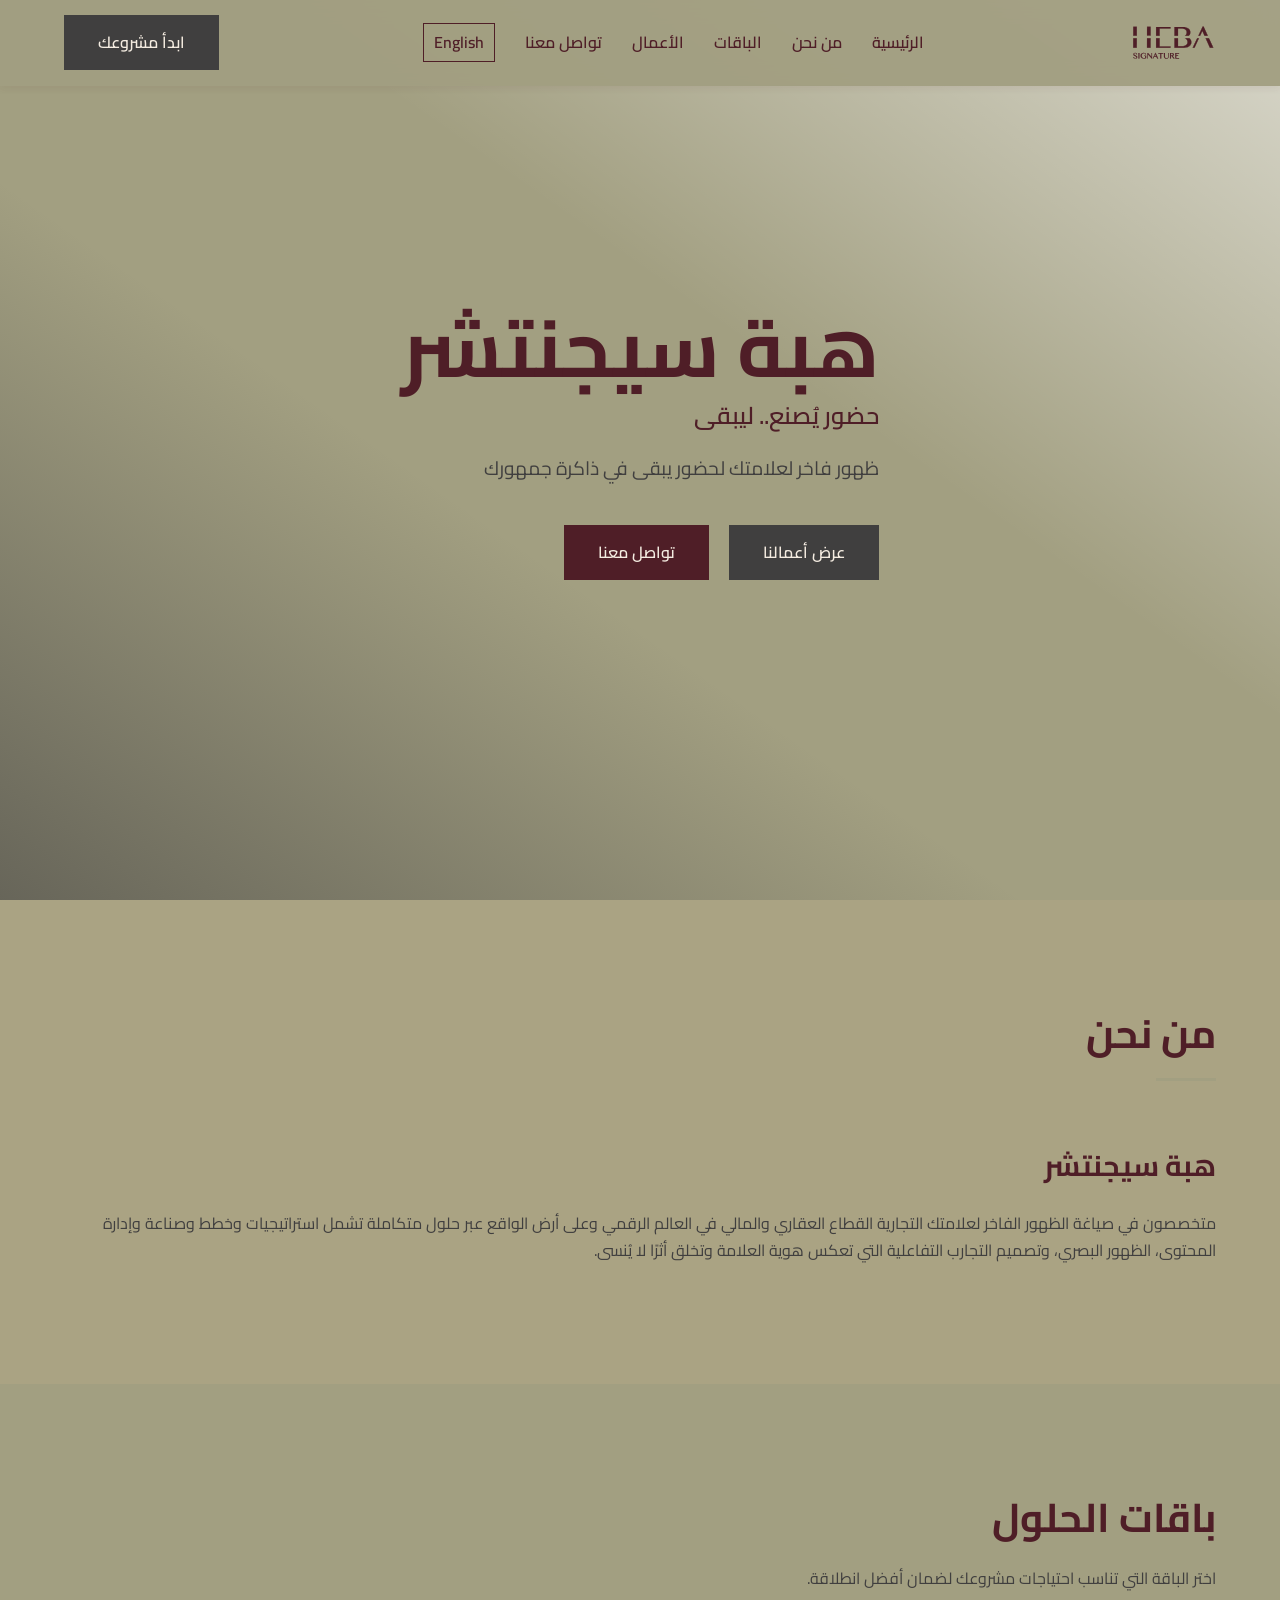
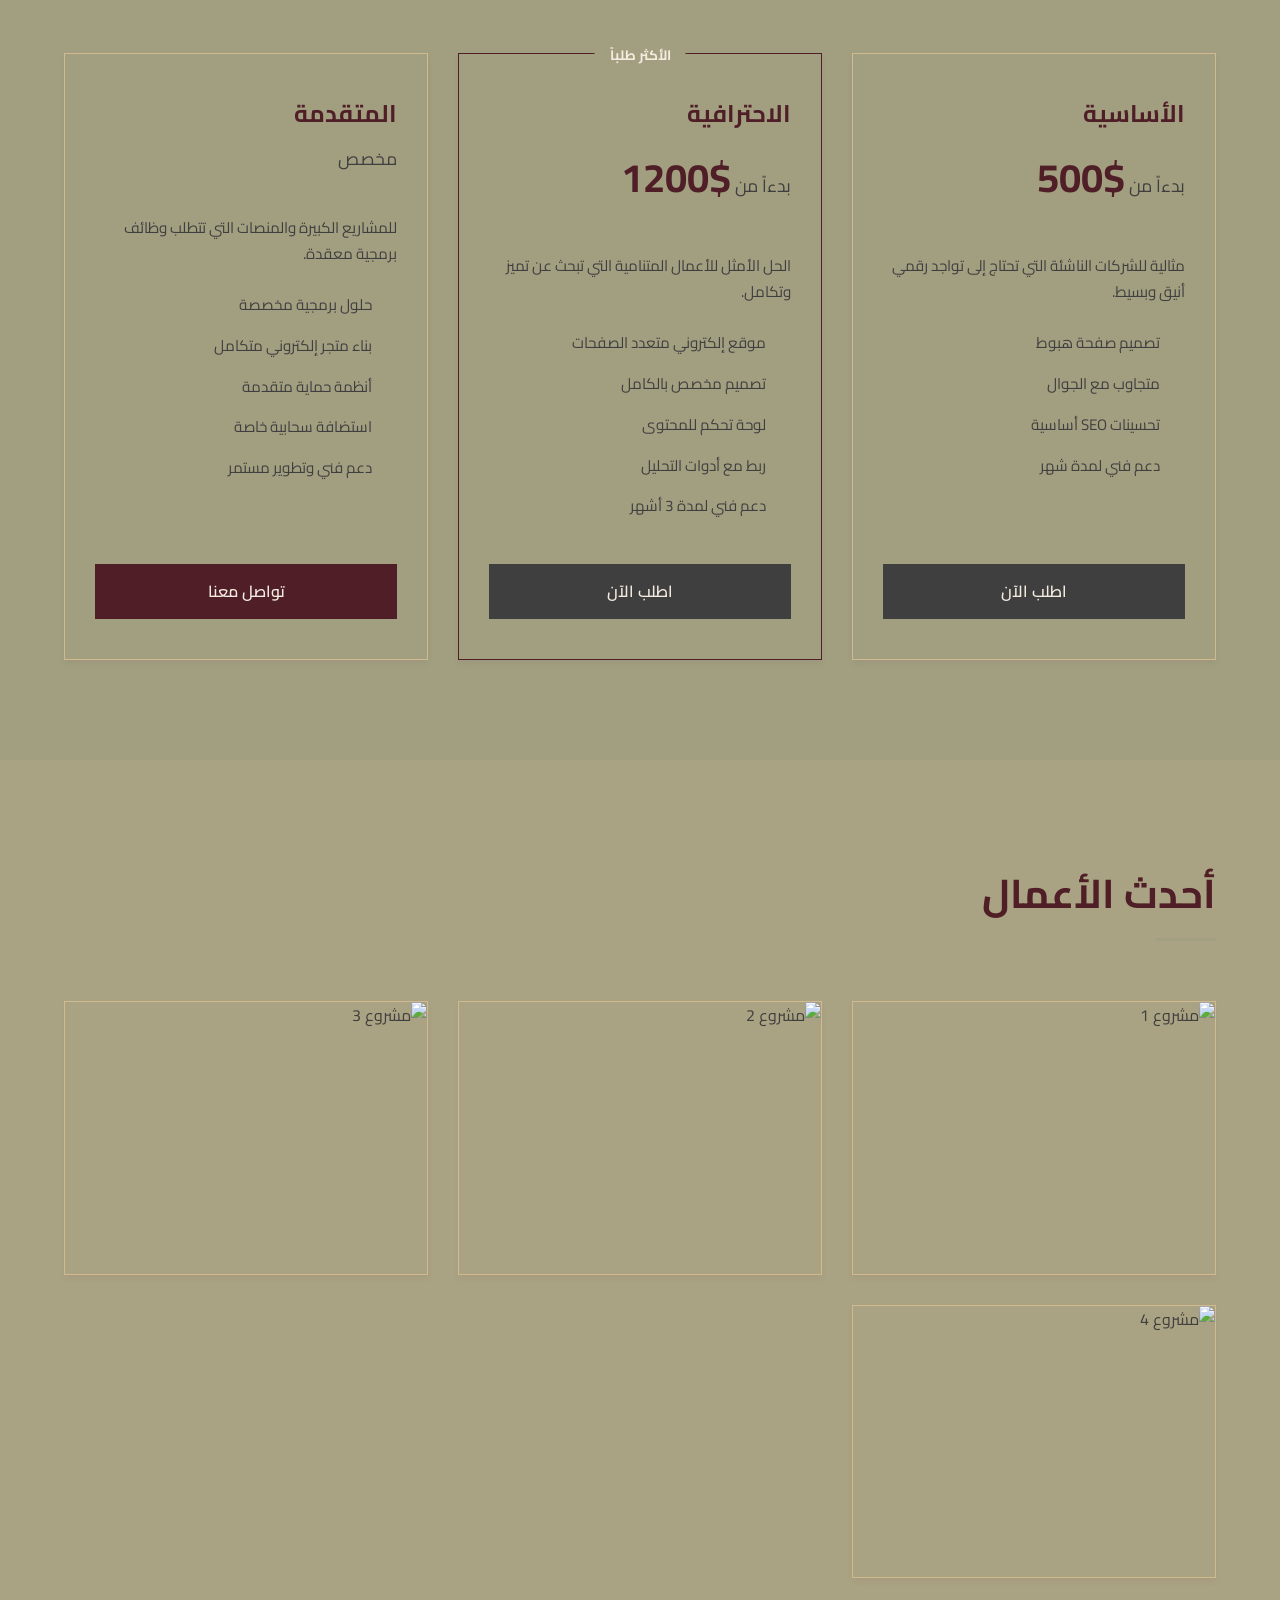
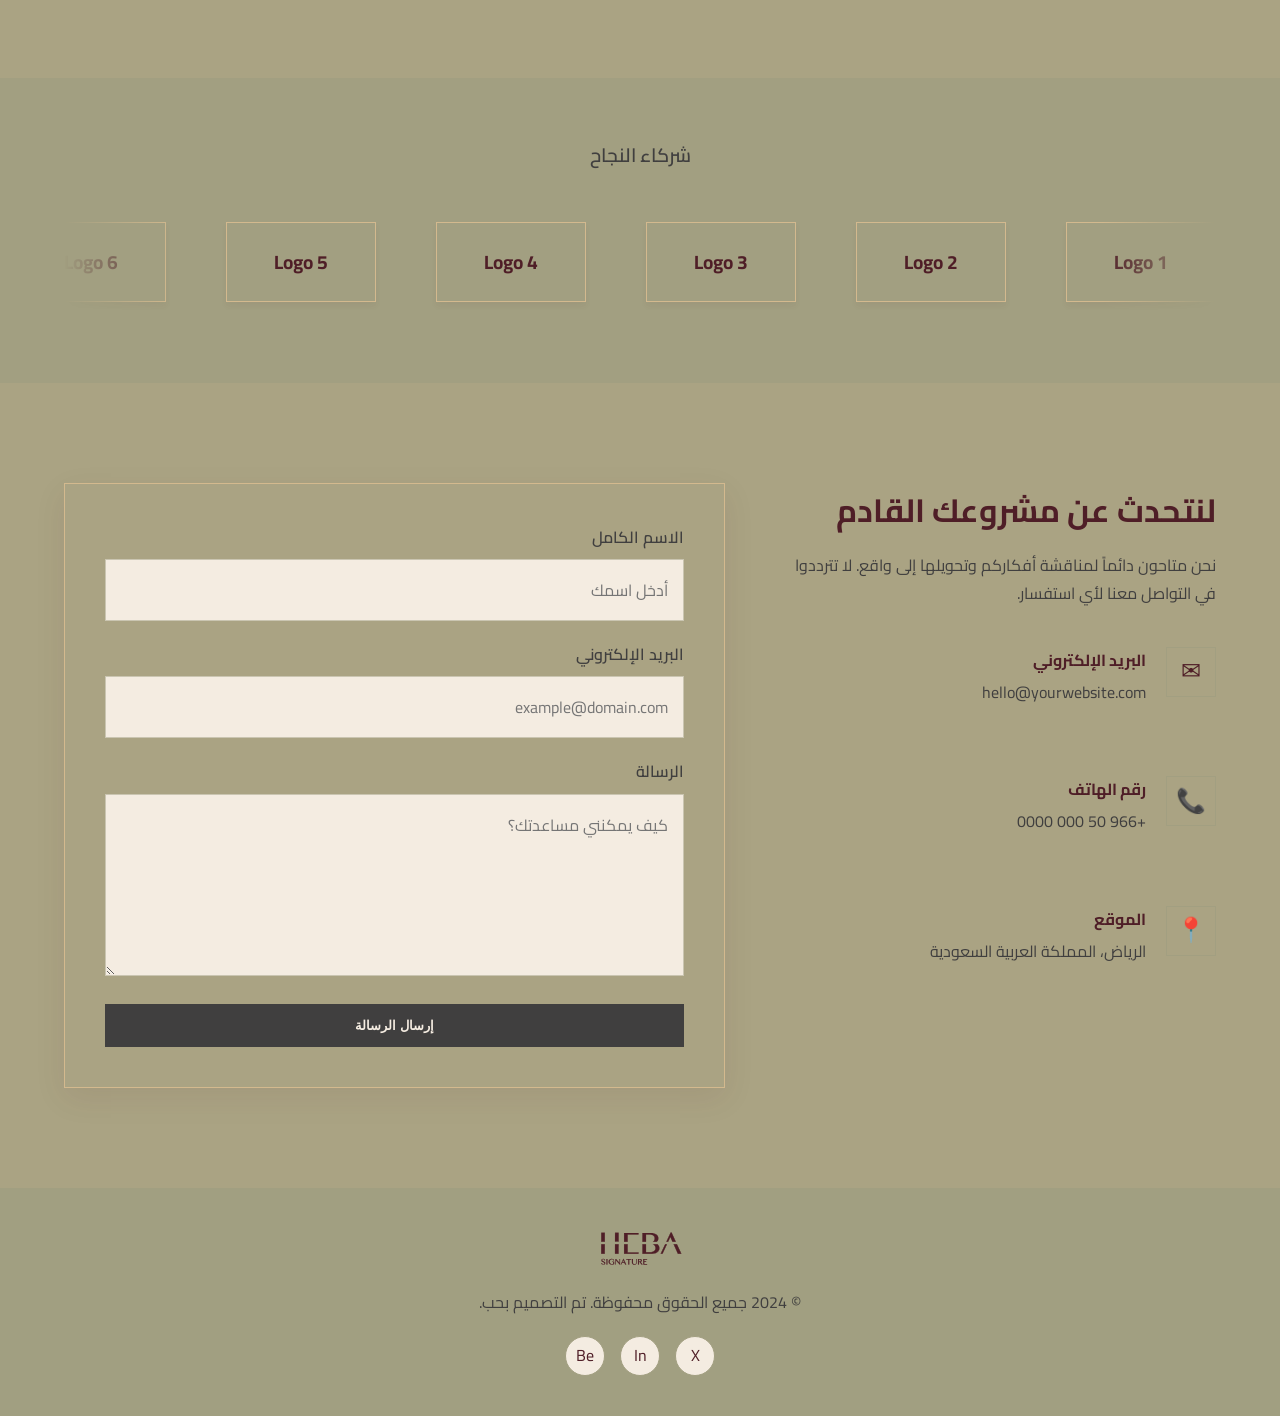
==== commit 1eb148f7: "Add files via upload" ====
--- a/index.html
+++ b/index.html
@@ -23,16 +23,16 @@
         <div class="container nav-container">
             <!-- الشعار (Logo) كصورة -->
             <a href="#" class="logo-container">
-                <img src="https://placehold.co/150x50/a29f81/4f1e27?text=LOGO" alt="شعار الموقع" class="logo-img">
+                <img src="logo.svg" alt="شعار الموقع" class="logo-img">
             </a>
 
             <!-- قائمة التنقل -->
             <nav class="nav-links">
                 <a href="#hero">الرئيسية</a>
-                <a href="#about">من أنا</a>
+                <a href="#about">من نحن</a>
                 <a href="#services">الباقات</a>
                 <a href="#portfolio">الأعمال</a>
-                <a href="#contact">تواصل معي</a>
+                <a href="#contact">تواصل معنا</a>
                 <!-- زر تبديل اللغة -->
                 <a href="index-en.html" class="lang-switch">English</a>
             </nav>
@@ -46,15 +46,14 @@
     <section id="hero" class="hero section">
         <div class="container hero-container">
             <div class="hero-content">
-                <h2 class="subtitle">مرحباً بك، أنا</h2>
                 <h1 class="title">هبة سيجنتشر</h1>
+                <h2 class="subtitle">حضور يُصنع.. ليبقى</h2>
                 <p class="description">
-                    مصمم ومطور ويب أعمل على تحويل الأفكار إلى تجارب رقمية فاخرة وحديثة. أهتم بالتفاصيل الدقيقة
-                    والجماليات المريحة للعين.
+                    ظهور فاخر لعلامتك لحضور يبقى في ذاكرة جمهورك
                 </p>
                 <div class="hero-buttons">
-                    <a href="#portfolio" class="btn btn-primary">عرض أعمالي</a>
-                    <a href="#contact" class="btn btn-secondary">تواصل معي</a>
+                    <a href="#portfolio" class="btn btn-primary">عرض أعمالنا</a>
+                    <a href="#contact" class="btn btn-secondary btn-contact">تواصل معنا</a>
                 </div>
             </div>
         </div>
@@ -64,26 +63,15 @@
     <section id="about" class="about section bg-alternate">
         <div class="container">
             <div class="section-header">
-                <h2>من أنا</h2>
+                <h2>من نحن</h2>
                 <div class="divider"></div>
             </div>
             <div class="about-grid">
                 <div class="about-text">
-                    <h3>شغف بالتصميم والإبداع</h3>
+                    <h3>هبة سيجنتشر</h3>
                     <p>
-                        أنا محترف في مجالي بأسلوب يجمع بين البساطة (Minimalism) والفخامة. أؤمن بأن التصميم الجيد ليس فقط
-                        ما يبدو عليه، بل كيف يعمل.
+                        متخصصون في صياغة الظهور الفاخر لعلامتك التجارية القطاع العقاري والمالي في العالم الرقمي وعلى أرض الواقع عبر حلول متكاملة تشمل استراتيجيات وخطط وصناعة وإدارة المحتوى، الظهور البصري، وتصميم التجارب التفاعلية التي تعكس هوية العلامة وتخلق أثرًا لا يُنسى.
                     </p>
-                    <p>
-                        لدي خبرة واسعة في بناء حلول متكاملة تخدم احتياجات العملاء وترتقي بعلاماتهم التجارية إلى آفاق
-                        جديدة. كل مشروع بالنسبة لي هو لوحة فنية أضع فيها كل خبرتي وشغفي.
-                    </p>
-                    <ul class="skills-list">
-                        <li>تصميم واجهات المستخدم</li>
-                        <li>تطوير مواقع حديثة</li>
-                        <li>العلامات التجارية</li>
-                        <li>التسويق الرقمي</li>
-                    </ul>
                 </div>
             </div>
         </div>
@@ -147,7 +135,7 @@
                         <li>استضافة سحابية خاصة</li>
                         <li>دعم فني وتطوير مستمر</li>
                     </ul>
-                    <a href="#contact" class="btn btn-outline btn-full">تواصل معنا</a>
+                    <a href="#contact" class="btn btn-outline btn-full btn-contact">تواصل معنا</a>
                 </div>
             </div>
         </div>
@@ -258,7 +246,7 @@
             <div class="contact-wrapper">
                 <div class="contact-info">
                     <h2>لنتحدث عن مشروعك القادم</h2>
-                    <p>أنا متاح دائماً لمناقشة أفكارك وتحويلها إلى واقع. لا تتردد في التواصل معي لأي استفسار.</p>
+                    <p>نحن متاحون دائماً لمناقشة أفكاركم وتحويلها إلى واقع. لا تترددوا في التواصل معنا لأي استفسار.</p>
 
                     <div class="info-items">
                         <div class="info-item">
@@ -310,7 +298,7 @@
     <footer class="footer">
         <div class="container footer-content">
             <div class="footer-logo">
-                <img src="https://placehold.co/150x50/a29f81/4f1e27?text=LOGO" alt="شعار الموقع" class="logo-img">
+                <img src="logo.svg" alt="شعار الموقع" class="logo-img">
             </div>
             <p>&copy; 2024 جميع الحقوق محفوظة. تم التصميم بحب.</p>
             <div class="social-links">
--- a/style.css
+++ b/style.css
@@ -169,6 +169,19 @@
     width: 100%;
 }
 
+/* Contact Button Specific Styles */
+.btn.btn-contact {
+    background-color: var(--color-maroon);
+    color: var(--color-white);
+    border-color: var(--color-maroon);
+}
+
+.btn.btn-contact:hover {
+    background-color: var(--bg-main);
+    color: var(--color-maroon);
+    border-color: var(--color-maroon);
+}
+
 /* =========================================
    Navbar
 ========================================= */
@@ -258,16 +271,16 @@
 }
 
 .hero .subtitle {
-    font-size: 1.2rem;
-    color: var(--color-accent);
-    margin-bottom: 10px;
+    font-size: 1.5rem;
+    color: var(--text-main);
+    margin-bottom: 15px;
     font-weight: 600;
 }
 
 .hero .title {
     font-size: 5rem;
     line-height: 1.2;
-    margin-bottom: 24px;
+    margin-bottom: 0;
     font-weight: 700;
 }
 
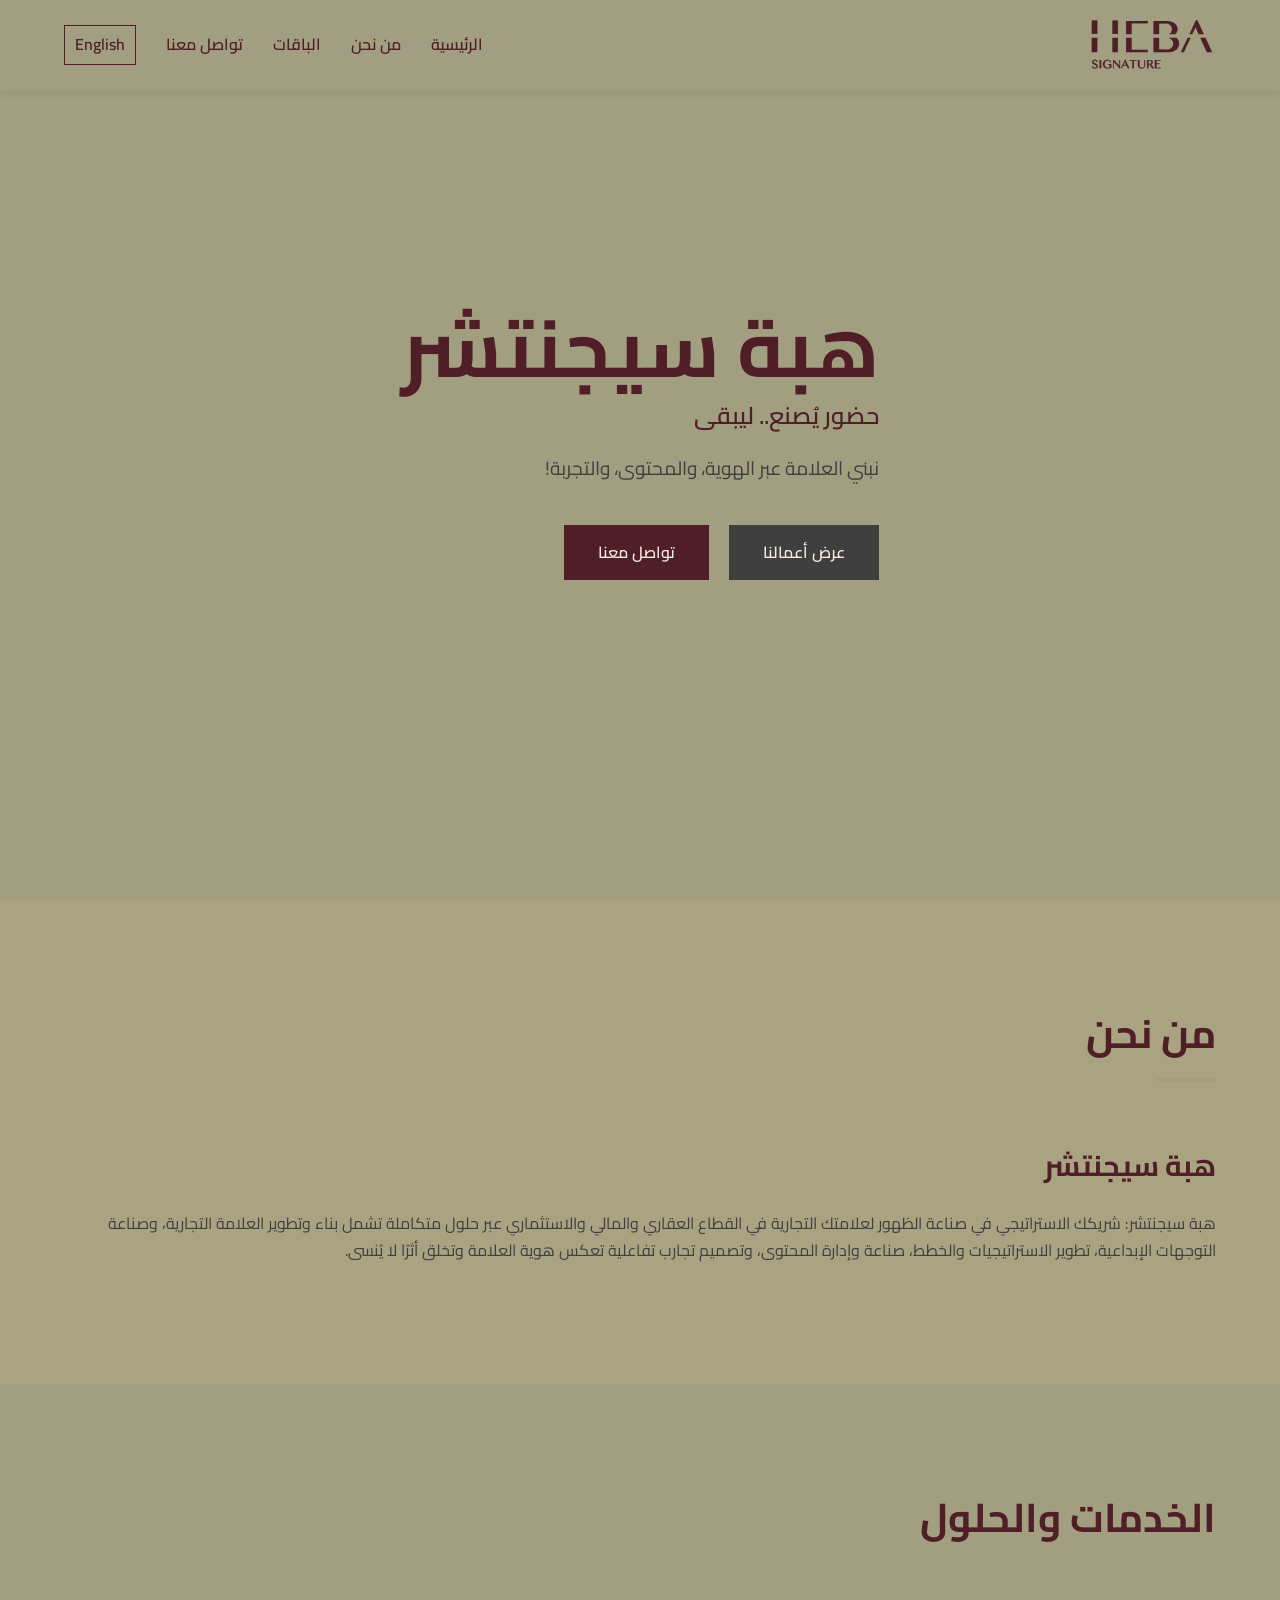
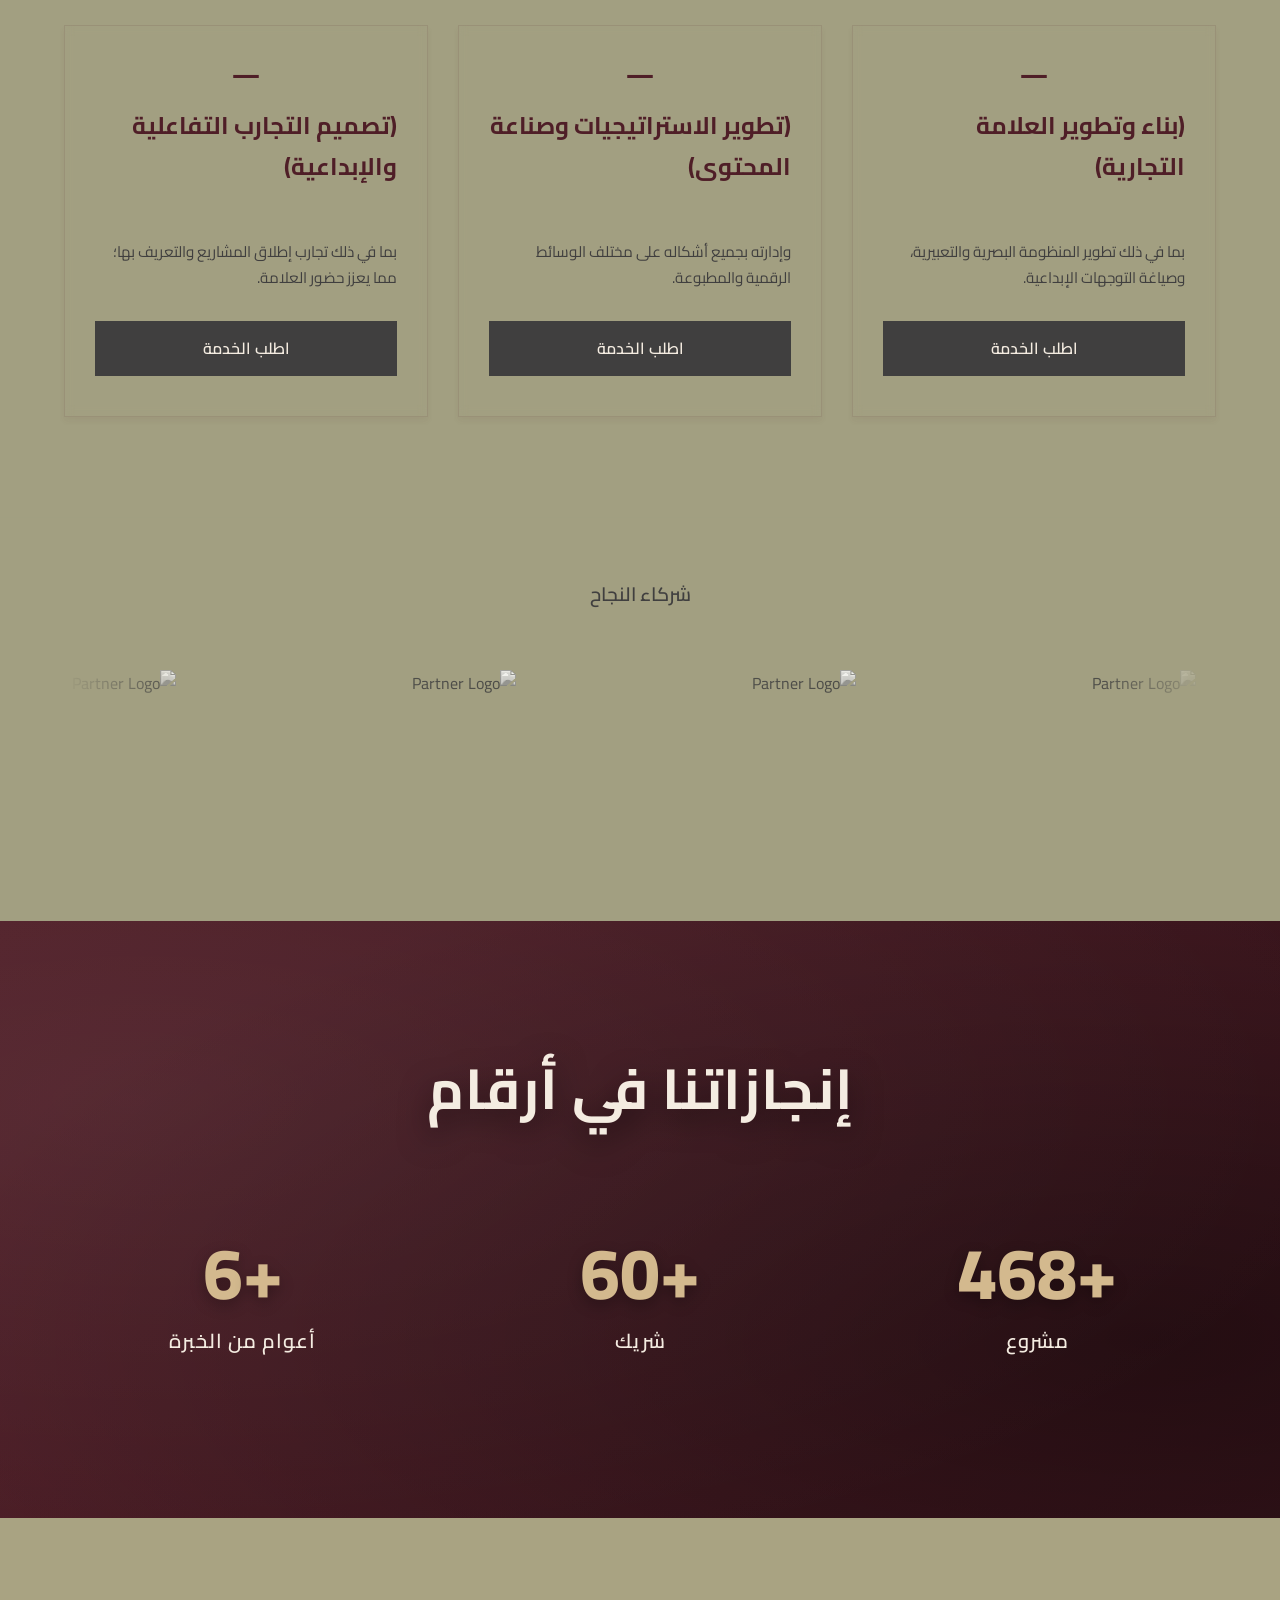
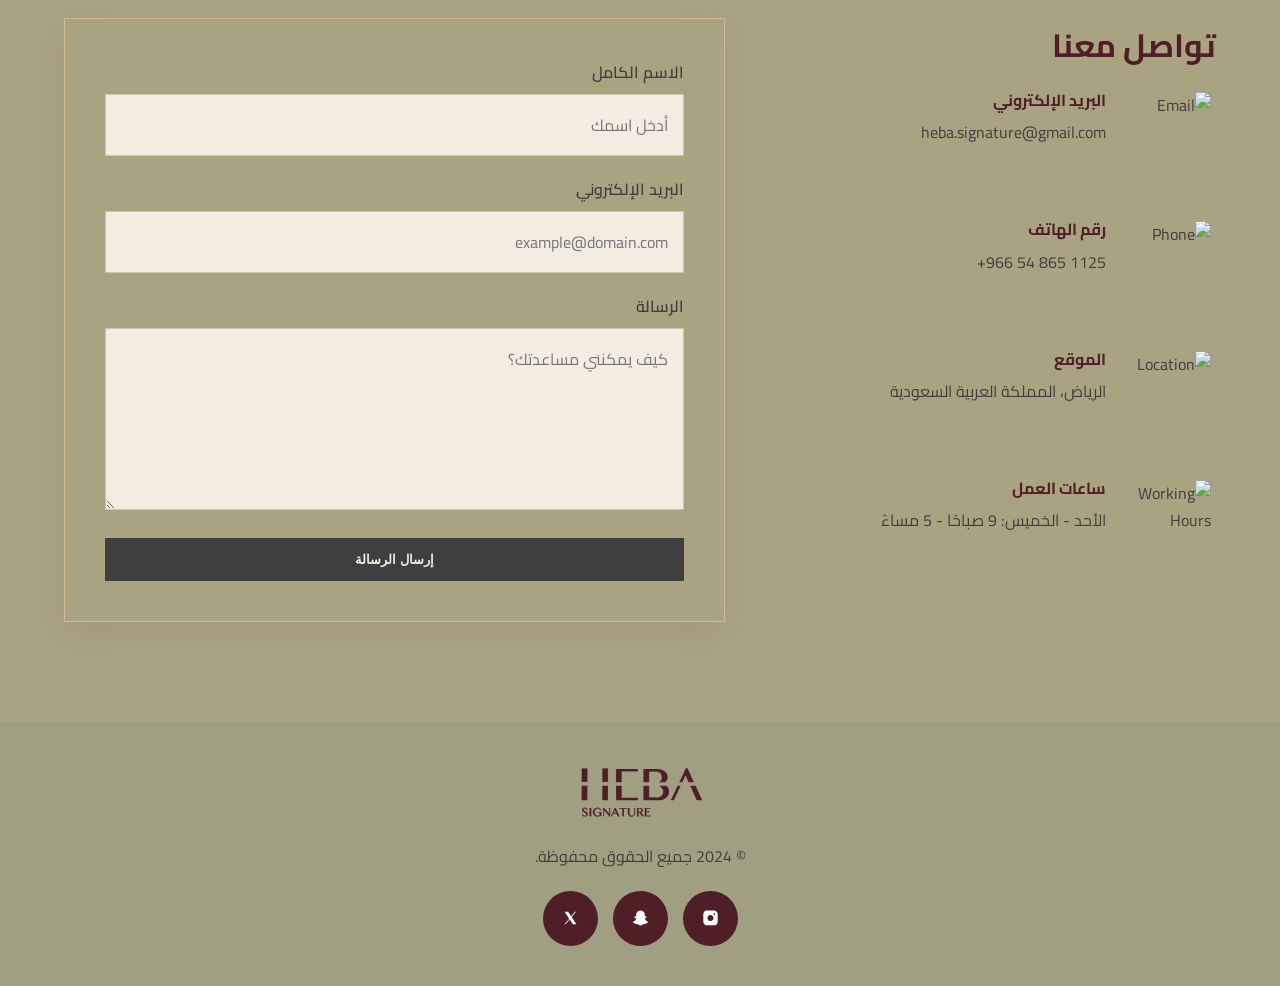
==== commit 8c49e64b: "Add files via upload" ====
--- a/index.html
+++ b/index.html
@@ -13,7 +13,7 @@
     <link href="https://fonts.googleapis.com/css2?family=Cairo:wght@300;400;600;700&display=swap" rel="stylesheet">
 
     <!-- ملف التنسيق -->
-    <link rel="stylesheet" href="style.css">
+    <link rel="stylesheet" href="style.css?v=3">
 </head>
 
 <body>
@@ -31,14 +31,11 @@
                 <a href="#hero">الرئيسية</a>
                 <a href="#about">من نحن</a>
                 <a href="#services">الباقات</a>
-                <a href="#portfolio">الأعمال</a>
                 <a href="#contact">تواصل معنا</a>
                 <!-- زر تبديل اللغة -->
                 <a href="index-en.html" class="lang-switch">English</a>
             </nav>
 
-            <!-- زر التواصل في الهيدر -->
-            <a href="#contact" class="btn btn-outline">ابدأ مشروعك</a>
         </div>
     </header>
 
@@ -49,10 +46,10 @@
                 <h1 class="title">هبة سيجنتشر</h1>
                 <h2 class="subtitle">حضور يُصنع.. ليبقى</h2>
                 <p class="description">
-                    ظهور فاخر لعلامتك لحضور يبقى في ذاكرة جمهورك
+                    نبني العلامة عبر الهوية، والمحتوى، والتجربة!
                 </p>
                 <div class="hero-buttons">
-                    <a href="#portfolio" class="btn btn-primary">عرض أعمالنا</a>
+                    <a href="https://www.behance.net/hebaalyahia" target="_blank" class="btn btn-primary">عرض أعمالنا</a>
                     <a href="#contact" class="btn btn-secondary btn-contact">تواصل معنا</a>
                 </div>
             </div>
@@ -70,7 +67,7 @@
                 <div class="about-text">
                     <h3>هبة سيجنتشر</h3>
                     <p>
-                        متخصصون في صياغة الظهور الفاخر لعلامتك التجارية القطاع العقاري والمالي في العالم الرقمي وعلى أرض الواقع عبر حلول متكاملة تشمل استراتيجيات وخطط وصناعة وإدارة المحتوى، الظهور البصري، وتصميم التجارب التفاعلية التي تعكس هوية العلامة وتخلق أثرًا لا يُنسى.
+                        هبة سيجنتشر: شريكك الاستراتيجي في صناعة الظهور لعلامتك التجارية في القطاع العقاري والمالي والاستثماري عبر حلول متكاملة تشمل بناء وتطوير العلامة التجارية، وصناعة التوجهات الإبداعية، تطوير الاستراتيجيات والخطط، صناعة وإدارة المحتوى، وتصميم تجارب تفاعلية تعكس هوية العلامة وتخلق أثرًا لا يُنسى.
                     </p>
                 </div>
             </div>
@@ -81,129 +78,45 @@
     <section id="services" class="services section">
         <div class="container">
             <div class="section-header">
-                <h2>باقات الحلول</h2>
+                <h2>الخدمات والحلول</h2>
                 <div class="divider"></div>
-                <p>اختر الباقة التي تناسب احتياجات مشروعك لضمان أفضل انطلاقة.</p>
             </div>
 
             <div class="cards-grid">
-                <!-- كرت باقة 1 -->
+                <!-- حل 1 -->
                 <div class="card pricing-card">
+                    <div class="service-icon">
+                        <img src="line.svg" alt="Service Line">
+                    </div>
                     <div class="card-header">
-                        <h3>الأساسية</h3>
-                        <div class="price">بدءاً من <span>$500</span></div>
-                    </div>
-                    <p class="card-desc">مثالية للشركات الناشئة التي تحتاج إلى تواجد رقمي أنيق وبسيط.</p>
-                    <ul class="features">
-                        <li>تصميم صفحة هبوط</li>
-                        <li>متجاوب مع الجوال</li>
-                        <li>تحسينات SEO أساسية</li>
-                        <li>دعم فني لمدة شهر</li>
-                    </ul>
-                    <a href="#contact" class="btn btn-outline btn-full">اطلب الآن</a>
-                </div>
-
-                <!-- كرت باقة 2 -->
+                        <h3><strong>(بناء وتطوير العلامة التجارية)</strong></h3>
+                    </div>
+                    <p class="card-desc">بما في ذلك تطوير المنظومة البصرية والتعبيرية، وصياغة التوجهات الإبداعية.</p>
+                    <a href="#contact" class="btn btn-outline btn-full">اطلب الخدمة</a>
+                </div>
+
+                <!-- حل 2 -->
                 <div class="card pricing-card featured">
-                    <div class="featured-badge">الأكثر طلباً</div>
+                    <div class="service-icon">
+                        <img src="line.svg" alt="Service Line">
+                    </div>
                     <div class="card-header">
-                        <h3>الاحترافية</h3>
-                        <div class="price">بدءاً من <span>$1200</span></div>
-                    </div>
-                    <p class="card-desc">الحل الأمثل للأعمال المتنامية التي تبحث عن تميز وتكامل.</p>
-                    <ul class="features">
-                        <li>موقع إلكتروني متعدد الصفحات</li>
-                        <li>تصميم مخصص بالكامل</li>
-                        <li>لوحة تحكم للمحتوى</li>
-                        <li>ربط مع أدوات التحليل</li>
-                        <li>دعم فني لمدة 3 أشهر</li>
-                    </ul>
-                    <a href="#contact" class="btn btn-primary btn-full">اطلب الآن</a>
-                </div>
-
-                <!-- كرت باقة 3 -->
+                        <h3><strong>(تطوير الاستراتيجيات وصناعة المحتوى)</strong></h3>
+                    </div>
+                    <p class="card-desc">وإدارته بجميع أشكاله على مختلف الوسائط الرقمية والمطبوعة.</p>
+                    <a href="#contact" class="btn btn-primary btn-full">اطلب الخدمة</a>
+                </div>
+
+                <!-- حل 3 -->
                 <div class="card pricing-card">
+                    <div class="service-icon">
+                        <img src="line.svg" alt="Service Line">
+                    </div>
                     <div class="card-header">
-                        <h3>المتقدمة</h3>
-                        <div class="price">مخصص</div>
-                    </div>
-                    <p class="card-desc">للمشاريع الكبيرة والمنصات التي تتطلب وظائف برمجية معقدة.</p>
-                    <ul class="features">
-                        <li>حلول برمجية مخصصة</li>
-                        <li>بناء متجر إلكتروني متكامل</li>
-                        <li>أنظمة حماية متقدمة</li>
-                        <li>استضافة سحابية خاصة</li>
-                        <li>دعم فني وتطوير مستمر</li>
-                    </ul>
-                    <a href="#contact" class="btn btn-outline btn-full btn-contact">تواصل معنا</a>
-                </div>
-            </div>
-        </div>
-    </section>
-
-    <!-- 🧠 قسم المشاريع (Portfolio / Projects) -->
-    <section id="portfolio" class="portfolio section bg-alternate">
-        <div class="container">
-            <div class="section-header">
-                <h2>أحدث الأعمال</h2>
-                <div class="divider"></div>
-            </div>
-
-            <div class="portfolio-grid">
-                <!-- مشروع 1 -->
-                <div class="portfolio-item">
-                    <div class="portfolio-image">
-                        <img src="https://images.unsplash.com/photo-1498050108023-c5249f4df085?ixlib=rb-4.0.3&auto=format&fit=crop&w=800&q=80"
-                            alt="مشروع 1">
-                        <div class="portfolio-overlay">
-                            <div class="overlay-content">
-                                <h3>تطبيق إلكتروني</h3>
-                                <p>تصميم وتطوير واجهة مستخدم حديثة</p>
-                            </div>
-                        </div>
-                    </div>
-                </div>
-
-                <!-- مشروع 2 -->
-                <div class="portfolio-item">
-                    <div class="portfolio-image">
-                        <img src="https://images.unsplash.com/photo-1460925895917-afdab827c52f?ixlib=rb-4.0.3&auto=format&fit=crop&w=800&q=80"
-                            alt="مشروع 2">
-                        <div class="portfolio-overlay">
-                            <div class="overlay-content">
-                                <h3>منصة تعليمية</h3>
-                                <p>تجربة مستخدم متكاملة للطلاب</p>
-                            </div>
-                        </div>
-                    </div>
-                </div>
-
-                <!-- مشروع 3 -->
-                <div class="portfolio-item">
-                    <div class="portfolio-image">
-                        <img src="https://images.unsplash.com/photo-1555421689-491a97ff2040?ixlib=rb-4.0.3&auto=format&fit=crop&w=800&q=80"
-                            alt="مشروع 3">
-                        <div class="portfolio-overlay">
-                            <div class="overlay-content">
-                                <h3>هوية تجارية</h3>
-                                <p>تصميم شعار ومطبوعات لشركة عقارية</p>
-                            </div>
-                        </div>
-                    </div>
-                </div>
-
-                <!-- مشروع 4 -->
-                <div class="portfolio-item">
-                    <div class="portfolio-image">
-                        <img src="https://images.unsplash.com/photo-1481481600673-c6c8c935f0a7?ixlib=rb-4.0.3&auto=format&fit=crop&w=800&q=80"
-                            alt="مشروع 4">
-                        <div class="portfolio-overlay">
-                            <div class="overlay-content">
-                                <h3>موقع شركة أزياء</h3>
-                                <p>واجهة عرض فاخرة ومينيمال</p>
-                            </div>
-                        </div>
-                    </div>
+                        <h3><strong>(تصميم التجارب التفاعلية والإبداعية)</strong></h3>
+                    </div>
+                    <p class="card-desc">بما في ذلك تجارب إطلاق المشاريع والتعريف بها؛ مما يعزز حضور العلامة.</p>
+                    <a href="#contact" class="btn btn-outline btn-full">اطلب الخدمة</a>
                 </div>
             </div>
         </div>
@@ -219,22 +132,59 @@
             <div class="partners-slider">
                 <div class="partners-track">
                     <!-- الشعارات (مجموعة 1) -->
-                    <div class="partner-logo">Logo 1</div>
-                    <div class="partner-logo">Logo 2</div>
-                    <div class="partner-logo">Logo 3</div>
-                    <div class="partner-logo">Logo 4</div>
-                    <div class="partner-logo">Logo 5</div>
-                    <div class="partner-logo">Logo 6</div>
-                    <div class="partner-logo">Logo 7</div>
+                    <div class="partner-logo"><img src="شعارات/Untitled-1-13.svg" alt="Partner Logo"></div>
+                    <div class="partner-logo"><img src="شعارات/Untitled-1-14.svg" alt="Partner Logo"></div>
+                    <div class="partner-logo"><img src="شعارات/Untitled-1-15.svg" alt="Partner Logo"></div>
+                    <div class="partner-logo"><img src="شعارات/Untitled-1-16.svg" alt="Partner Logo"></div>
+                    <div class="partner-logo"><img src="شعارات/Untitled-1-17.svg" alt="Partner Logo"></div>
+                    <div class="partner-logo"><img src="شعارات/Untitled-1-18.svg" alt="Partner Logo"></div>
+                    <div class="partner-logo"><img src="شعارات/Untitled-1-19.svg" alt="Partner Logo"></div>
+                    <div class="partner-logo"><img src="شعارات/Untitled-1-20.svg" alt="Partner Logo"></div>
+                    <div class="partner-logo"><img src="شعارات/Untitled-1-21.svg" alt="Partner Logo"></div>
+                    <div class="partner-logo"><img src="شعارات/Untitled-1-22.svg" alt="Partner Logo"></div>
+                    <div class="partner-logo"><img src="شعارات/Untitled-1-23.svg" alt="Partner Logo"></div>
+                    <div class="partner-logo"><img src="شعارات/Untitled-1-24.svg" alt="Partner Logo"></div>
 
                     <!-- تكرار الشعارات للحركة المستمرة (Infinite Loop) -->
-                    <div class="partner-logo">Logo 1</div>
-                    <div class="partner-logo">Logo 2</div>
-                    <div class="partner-logo">Logo 3</div>
-                    <div class="partner-logo">Logo 4</div>
-                    <div class="partner-logo">Logo 5</div>
-                    <div class="partner-logo">Logo 6</div>
-                    <div class="partner-logo">Logo 7</div>
+                    <div class="partner-logo"><img src="شعارات/Untitled-1-13.svg" alt="Partner Logo"></div>
+                    <div class="partner-logo"><img src="شعارات/Untitled-1-14.svg" alt="Partner Logo"></div>
+                    <div class="partner-logo"><img src="شعارات/Untitled-1-15.svg" alt="Partner Logo"></div>
+                    <div class="partner-logo"><img src="شعارات/Untitled-1-16.svg" alt="Partner Logo"></div>
+                    <div class="partner-logo"><img src="شعارات/Untitled-1-17.svg" alt="Partner Logo"></div>
+                    <div class="partner-logo"><img src="شعارات/Untitled-1-18.svg" alt="Partner Logo"></div>
+                    <div class="partner-logo"><img src="شعارات/Untitled-1-19.svg" alt="Partner Logo"></div>
+                    <div class="partner-logo"><img src="شعارات/Untitled-1-20.svg" alt="Partner Logo"></div>
+                    <div class="partner-logo"><img src="شعارات/Untitled-1-21.svg" alt="Partner Logo"></div>
+                    <div class="partner-logo"><img src="شعارات/Untitled-1-22.svg" alt="Partner Logo"></div>
+                    <div class="partner-logo"><img src="شعارات/Untitled-1-23.svg" alt="Partner Logo"></div>
+                    <div class="partner-logo"><img src="شعارات/Untitled-1-24.svg" alt="Partner Logo"></div>
+                </div>
+            </div>
+        </div>
+    </section>
+
+    <!-- 🏆 قسم الإنجازات (Achievements) -->
+    <section class="achievements section">
+        <div class="achievements-bg">
+            <div class="achievements-animated-bg"></div>
+        </div>
+        <div class="container achievements-content">
+            <h2 class="title">إنجازاتنا في أرقام</h2>
+            <div class="stats-grid">
+                <!-- عداد 1 -->
+                <div class="stat-item">
+                    <span class="stat-number" data-target="650">0</span>
+                    <p class="stat-label">مشروع</p>
+                </div>
+                <!-- عداد 2 -->
+                <div class="stat-item">
+                    <span class="stat-number" data-target="60">0</span>
+                    <p class="stat-label">شريك</p>
+                </div>
+                <!-- عداد 3 -->
+                <div class="stat-item">
+                    <span class="stat-number" data-target="6">0</span>
+                    <p class="stat-label">أعوام من الخبرة</p>
                 </div>
             </div>
         </div>
@@ -245,36 +195,50 @@
         <div class="container">
             <div class="contact-wrapper">
                 <div class="contact-info">
-                    <h2>لنتحدث عن مشروعك القادم</h2>
-                    <p>نحن متاحون دائماً لمناقشة أفكاركم وتحويلها إلى واقع. لا تترددوا في التواصل معنا لأي استفسار.</p>
+                    <h2>تواصل معنا</h2>
 
                     <div class="info-items">
                         <div class="info-item">
-                            <div class="info-icon">✉</div>
+                            <div class="info-icon">
+                                <img src="info/Untitled-1-35.svg" alt="Email">
+                            </div>
                             <div>
                                 <h4>البريد الإلكتروني</h4>
-                                <p>hello@yourwebsite.com</p>
+                                <p>heba.signature@gmail.com</p>
                             </div>
                         </div>
                         <div class="info-item">
-                            <div class="info-icon">📞</div>
+                            <div class="info-icon">
+                                <img src="info/Untitled-1-36.svg" alt="Phone">
+                            </div>
                             <div>
                                 <h4>رقم الهاتف</h4>
-                                <p>+966 50 000 0000</p>
+                                <p dir="ltr"><a href="https://wa.me/966548651125" target="_blank">+966 54 865 1125</a></p>
                             </div>
                         </div>
                         <div class="info-item">
-                            <div class="info-icon">📍</div>
+                            <div class="info-icon">
+                                <img src="info/Untitled-1-34.svg" alt="Location">
+                            </div>
                             <div>
                                 <h4>الموقع</h4>
                                 <p>الرياض، المملكة العربية السعودية</p>
                             </div>
                         </div>
+                        <div class="info-item">
+                            <div class="info-icon">
+                                <img src="info/Untitled-1-37.svg" alt="Working Hours">
+                            </div>
+                            <div>
+                                <h4>ساعات العمل</h4>
+                                <p>الأحد - الخميس: 9 صباحًا - 5 مساءً</p>
+                            </div>
+                        </div>
                     </div>
                 </div>
 
                 <div class="contact-form-container">
-                    <form class="contact-form">
+                    <form class="contact-form" action="https://formspree.io/f/heba.signature@gmail.com" method="POST">
                         <div class="form-group">
                             <label for="name">الاسم الكامل</label>
                             <input type="text" id="name" placeholder="أدخل اسمك" required>
@@ -300,15 +264,55 @@
             <div class="footer-logo">
                 <img src="logo.svg" alt="شعار الموقع" class="logo-img">
             </div>
-            <p>&copy; 2024 جميع الحقوق محفوظة. تم التصميم بحب.</p>
+            <p>&copy; 2024 جميع الحقوق محفوظة.</p>
             <div class="social-links">
-                <a href="#">X</a>
-                <a href="#">In</a>
-                <a href="#">Be</a>
+                <a href="https://www.instagram.com/heba_signature" target="_blank" aria-label="Instagram">
+                    <img src="social-39.svg" alt="Instagram">
+                </a>
+                <a href="https://www.snapchat.com/add/heba_signature" target="_blank" aria-label="Snapchat">
+                    <img src="social-40.svg" alt="Snapchat">
+                </a>
+                <a href="https://x.com/heba_signature" target="_blank" aria-label="X (Twitter)">
+                    <img src="social-38.svg" alt="X">
+                </a>
             </div>
         </div>
     </footer>
 
+    <!-- Counter Animation Script -->
+    <script>
+        const counters = document.querySelectorAll('.stat-number');
+        const speed = 200;
+
+        const startCounters = (entries, observer) => {
+            entries.forEach(entry => {
+                if (entry.isIntersecting) {
+                    const counter = entry.target;
+                    const updateCount = () => {
+                        const target = +counter.getAttribute('data-target');
+                        const count = +counter.innerText.replace('+', '');
+                        const inc = target / speed;
+
+                        if (count < target) {
+                            counter.innerText = '+' + Math.ceil(count + inc);
+                            setTimeout(updateCount, 1);
+                        } else {
+                            counter.innerText = '+' + target;
+                        }
+                    };
+                    updateCount();
+                    observer.unobserve(counter);
+                }
+            });
+        };
+
+        const observer = new IntersectionObserver(startCounters, {
+            threshold: 0.5
+        });
+
+        counters.forEach(counter => observer.observe(counter));
+    </script>
+
 </body>
 
 </html>
--- a/style.css
+++ b/style.css
@@ -52,15 +52,28 @@
 
 body {
     background-color: var(--bg-main);
-    /* إضافة إضاءة وظل بشكل قطري (من الأعلى يمين للأسفل يسار) مع خامة الورق المائي */
     background-image: 
-        url("https://www.transparenttextures.com/patterns/watercolor.png"),
-        linear-gradient(to bottom left, rgba(255, 255, 255, 0.6) 0%, transparent 40%, transparent 60%, rgba(64, 63, 63, 0.6) 100%);
-    background-repeat: repeat, no-repeat;
-    background-attachment: scroll, fixed;
+        url("info/Untitled-1-30.svg"),
+        url("https://www.transparenttextures.com/patterns/watercolor.png");
+    background-size: 400px, auto;
+    background-repeat: repeat, repeat;
+    background-attachment: fixed, scroll;
     color: var(--text-secondary);
     line-height: 1.7;
     overflow-x: hidden;
+}
+
+/* Make the pattern very light */
+body::after {
+    content: '';
+    position: fixed;
+    top: 0;
+    left: 0;
+    width: 100%;
+    height: 100%;
+    background: rgba(162, 159, 129, 0.92); /* Match ivory with transparency to fade pattern */
+    z-index: -1;
+    pointer-events: none;
 }
 
 h1, h2, h3, h4, h5, h6 {
@@ -210,7 +223,7 @@
 }
 
 .logo-img {
-    height: 40px; 
+    height: 60px; 
     object-fit: contain;
 }
 
@@ -383,26 +396,38 @@
 
 .pricing-card {
     background-color: transparent;
+    backdrop-filter: blur(5px);
     border-radius: var(--radius-md);
     padding: 40px 30px;
     box-shadow: var(--shadow-sm);
     transition: var(--transition);
-    border: 1px solid var(--color-gold-light); 
+    border: 1px solid rgba(79, 30, 39, 0.1); 
     position: relative;
     display: flex;
     flex-direction: column;
+    height: 100%;
 }
 
 .pricing-card:hover {
     transform: translateY(-10px);
     box-shadow: var(--shadow-hover);
-    border-color: var(--color-accent);
-}
-
-.pricing-card.featured {
-    background-color: transparent;
-    border-color: var(--text-main);
-}
+    border-color: #4f1e27;
+}
+
+.service-icon {
+    margin-bottom: 20px;
+    display: flex;
+    justify-content: center;
+    align-items: center;
+}
+
+.service-icon img {
+    width: 100%;
+    height: auto;
+    max-height: 20px;
+    object-fit: contain;
+}
+
 .pricing-card.featured .features li::before {
     color: var(--color-accent);
 }
@@ -442,8 +467,11 @@
 }
 
 .card-desc {
-    margin-bottom: 25px;
+    margin-bottom: 30px;
     font-size: 0.95rem;
+    flex-grow: 1;
+    display: flex;
+    align-items: center;
 }
 
 .features {
@@ -588,25 +616,29 @@
 }
 
 .partner-logo {
-    min-width: 150px;
-    height: 80px;
+    min-width: 280px;
+    height: 180px;
     background-color: transparent;
-    border-radius: var(--radius-sm);
     display: flex;
     justify-content: center;
     align-items: center;
-    font-weight: 700;
-    color: var(--text-main);
-    box-shadow: var(--shadow-sm);
-    font-size: 1.2rem;
-    transition: var(--transition);
-    border: 1px solid var(--color-gold-light);
+    transition: var(--transition);
+}
+
+.partner-logo img {
+    width: 240px;
+    height: 160px;
+    object-fit: contain;
+    filter: grayscale(1) opacity(0.85);
+    transition: var(--transition);
 }
 
 .partner-logo:hover {
-    box-shadow: var(--shadow-md);
-    transform: scale(1.05);
-    border-color: var(--color-accent);
+    transform: scale(1.08);
+}
+
+.partner-logo:hover img {
+    filter: grayscale(0) opacity(1);
 }
 
 @keyframes scrollLogos {
@@ -650,16 +682,19 @@
 }
 
 .info-icon {
-    width: 50px;
-    height: 50px;
+    width: 90px;
+    height: 90px;
     background-color: transparent;
-    color: var(--text-main);
-    border-radius: 0;
     display: flex;
     justify-content: center;
     align-items: center;
-    font-size: 1.5rem;
-    border: 1px solid var(--color-accent);
+    flex-shrink: 0;
+}
+
+.info-icon img {
+    width: 80px;
+    height: 80px;
+    object-fit: contain;
 }
 
 .info-item h4 {
@@ -705,6 +740,116 @@
 }
 
 /* =========================================
+   Achievements Section (Stats)
+========================================= */
+.achievements {
+    position: relative;
+    padding: 120px 0;
+    overflow: hidden;
+    color: var(--color-white);
+    text-align: center;
+}
+
+.achievements-bg {
+    position: absolute;
+    top: 0;
+    left: 0;
+    width: 100%;
+    height: 100%;
+    background-color: #4f1e27;
+    z-index: -1;
+    overflow: hidden;
+}
+
+.achievements-animated-bg {
+    position: absolute;
+    inset: 0;
+    background: linear-gradient(
+        120deg,
+        #4f1e27 0%,
+        #35131a 40%,
+        #652632 60%,
+        #4f1e27 100%
+    );
+    background-size: 300% 300%;
+    animation: smoothWave 12s ease-in-out infinite;
+}
+
+.achievements-animated-bg::after {
+    content: '';
+    position: absolute;
+    width: 200%;
+    height: 200%;
+    top: -50%;
+    left: -50%;
+    background: radial-gradient(ellipse at 30% 40%, rgba(255, 255, 255, 0.06) 0%, transparent 50%),
+                radial-gradient(ellipse at 70% 60%, rgba(0, 0, 0, 0.4) 0%, transparent 50%);
+    animation: gentleRotate 20s ease-in-out infinite alternate;
+}
+
+@keyframes smoothWave {
+    0% { background-position: 0% 50%; }
+    50% { background-position: 100% 50%; }
+    100% { background-position: 0% 50%; }
+}
+
+@keyframes gentleRotate {
+    0% { transform: rotate(-5deg) scale(1); }
+    100% { transform: rotate(5deg) scale(1.1); }
+}
+
+.achievements-content {
+    position: relative;
+    z-index: 2;
+}
+
+.achievements h2 {
+    color: var(--color-white);
+    font-size: 3.5rem;
+    margin-bottom: 60px;
+    font-weight: 700;
+    text-shadow: 0 10px 30px rgba(0, 0, 0, 0.5);
+    letter-spacing: 1px;
+}
+
+.stats-grid {
+    display: grid;
+    grid-template-columns: repeat(auto-fit, minmax(250px, 1fr));
+    gap: 40px;
+}
+
+.stat-item {
+    padding: 40px 20px;
+    transition: var(--transition);
+}
+
+.stat-item:hover {
+    transform: translateY(-10px);
+}
+
+.stat-number {
+    display: block;
+    font-size: 4.5rem;
+    font-weight: 800;
+    color: var(--color-gold-light);
+    margin-bottom: 15px;
+    line-height: 1;
+    text-shadow: 0 5px 15px rgba(0, 0, 0, 0.3);
+}
+
+.stat-label {
+    font-size: 1.25rem;
+    font-weight: 600;
+    letter-spacing: 1px;
+    text-transform: uppercase;
+}
+
+@keyframes kenBurns {
+    0% { transform: scale(1) translate(0, 0); }
+    100% { transform: scale(1.1) translate(-2%, -2%); }
+}
+
+/* =========================================
    Footer
 ========================================= */
 .footer {
@@ -732,22 +877,27 @@
 }
 
 .social-links a {
-    width: 40px;
-    height: 40px;
-    background-color: var(--bg-secondary);
-    color: var(--text-main);
+    width: 55px;
+    height: 55px;
+    background-color: #4f1e27;
+    color: var(--color-white);
     display: flex;
     justify-content: center;
     align-items: center;
-    border-radius: 50%; /* شكل دائري */
-    transition: var(--transition);
-    border: 1px solid var(--color-accent);
+    border-radius: 50%;
+    transition: var(--transition);
+}
+
+.social-links a img {
+    width: 45px;
+    height: 45px;
+    object-fit: contain;
+    filter: brightness(0) invert(1);
 }
 
 .social-links a:hover {
-    background-color: var(--text-main);
-    color: var(--color-white);
-    border-color: var(--text-main);
+    background-color: var(--color-dark-gray);
+    transform: translateY(-3px);
 }
 
 /* =========================================
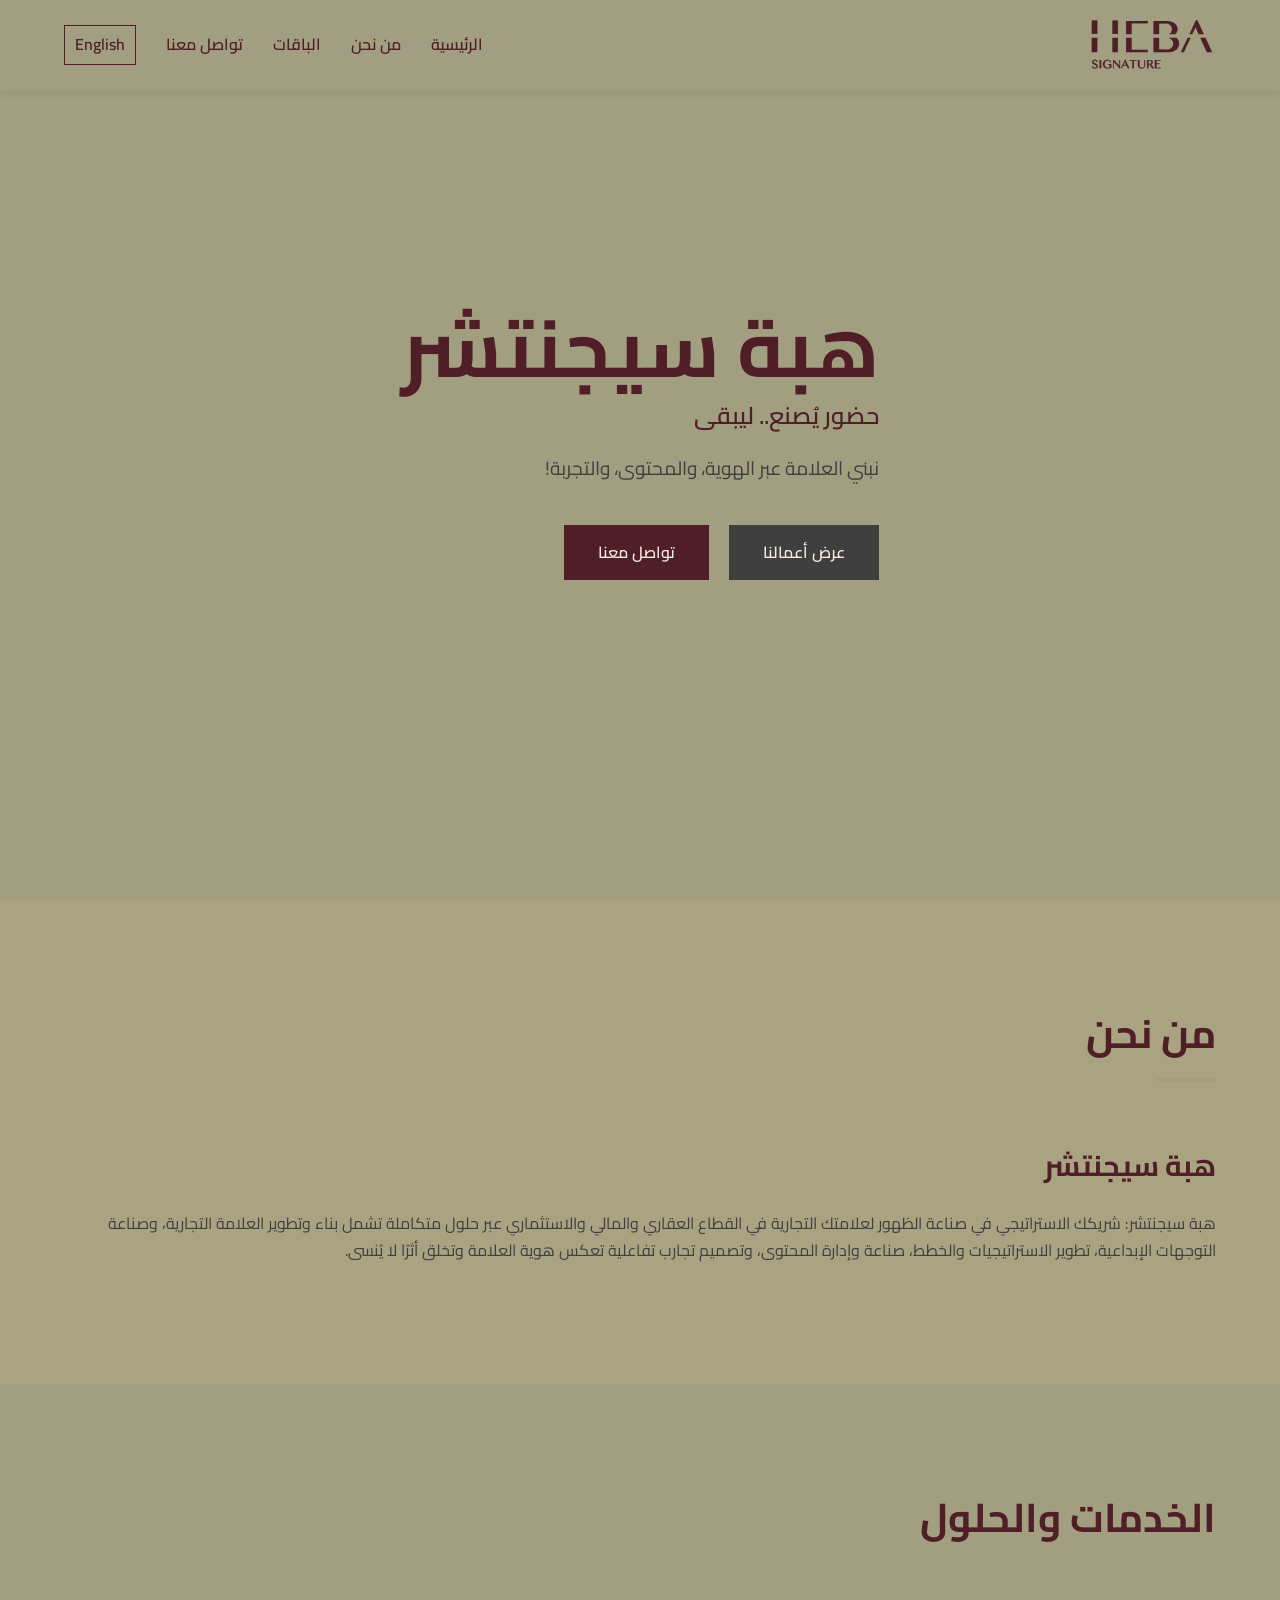
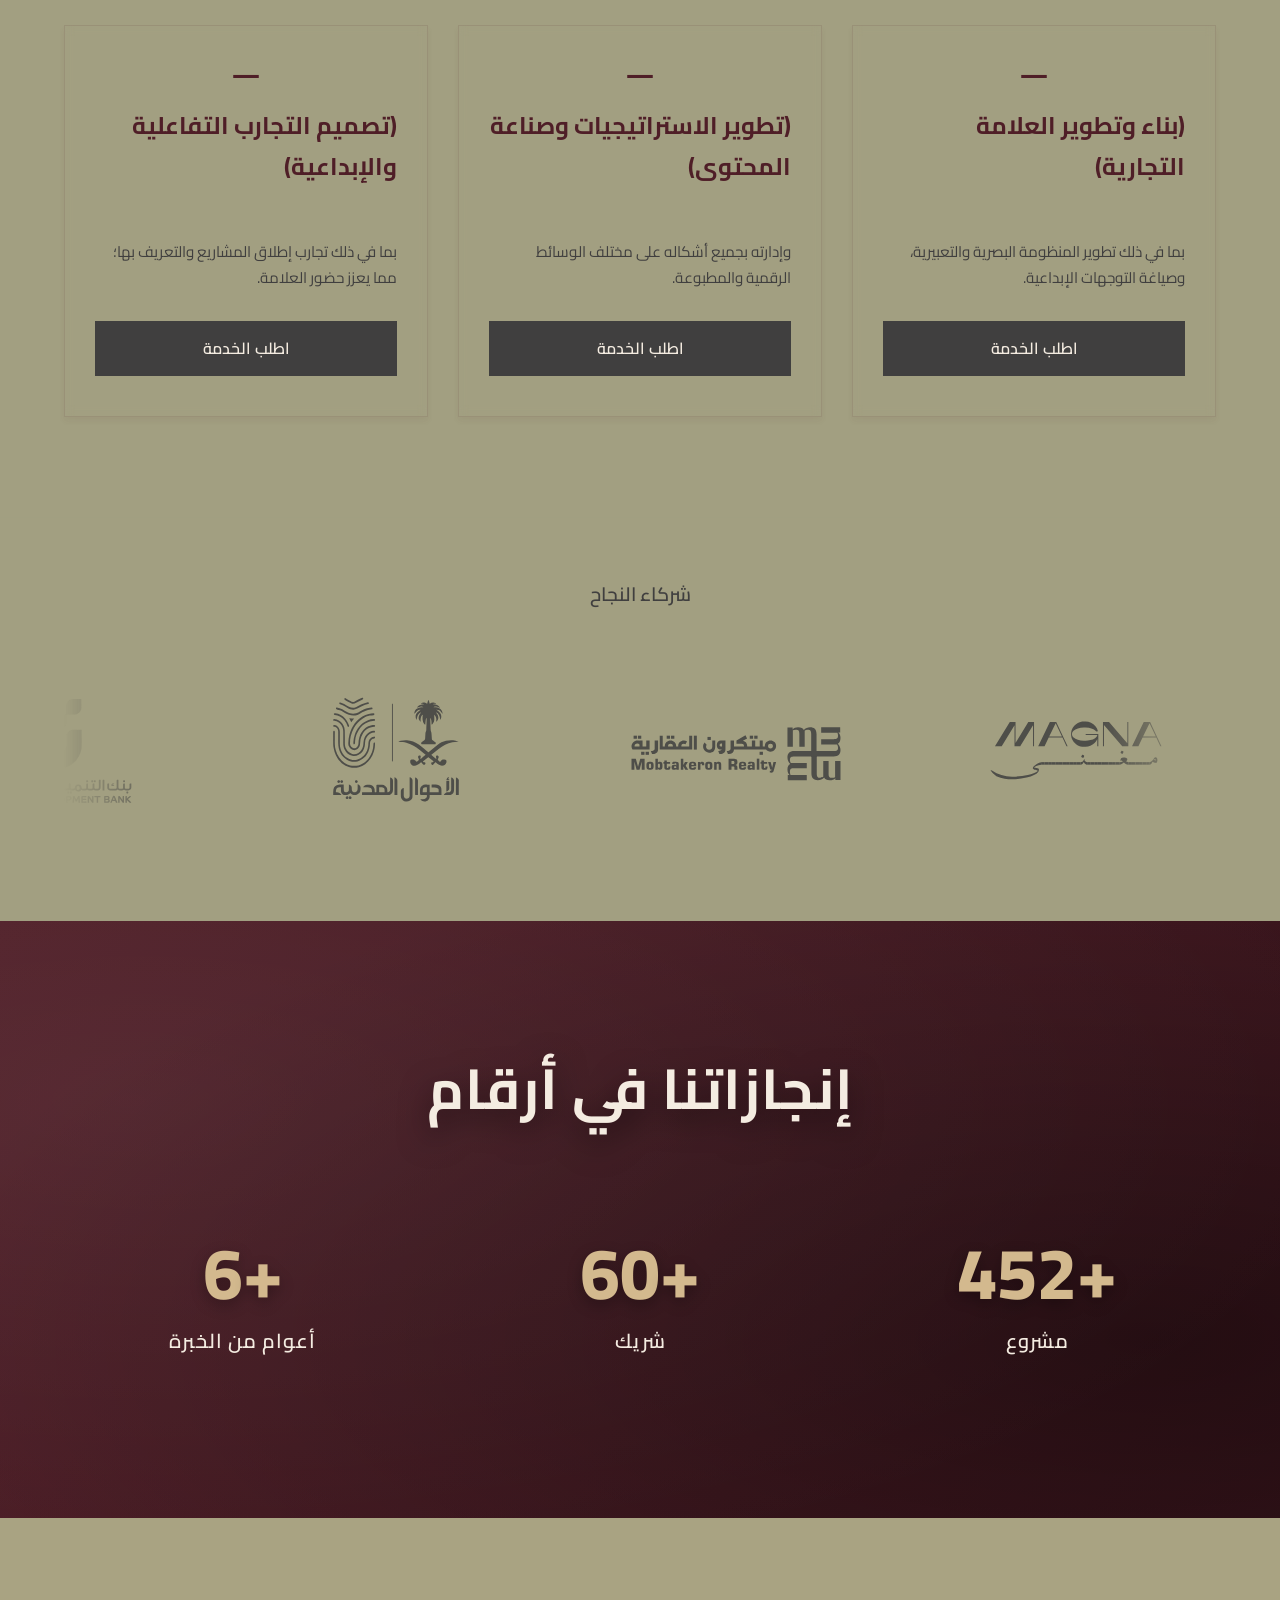
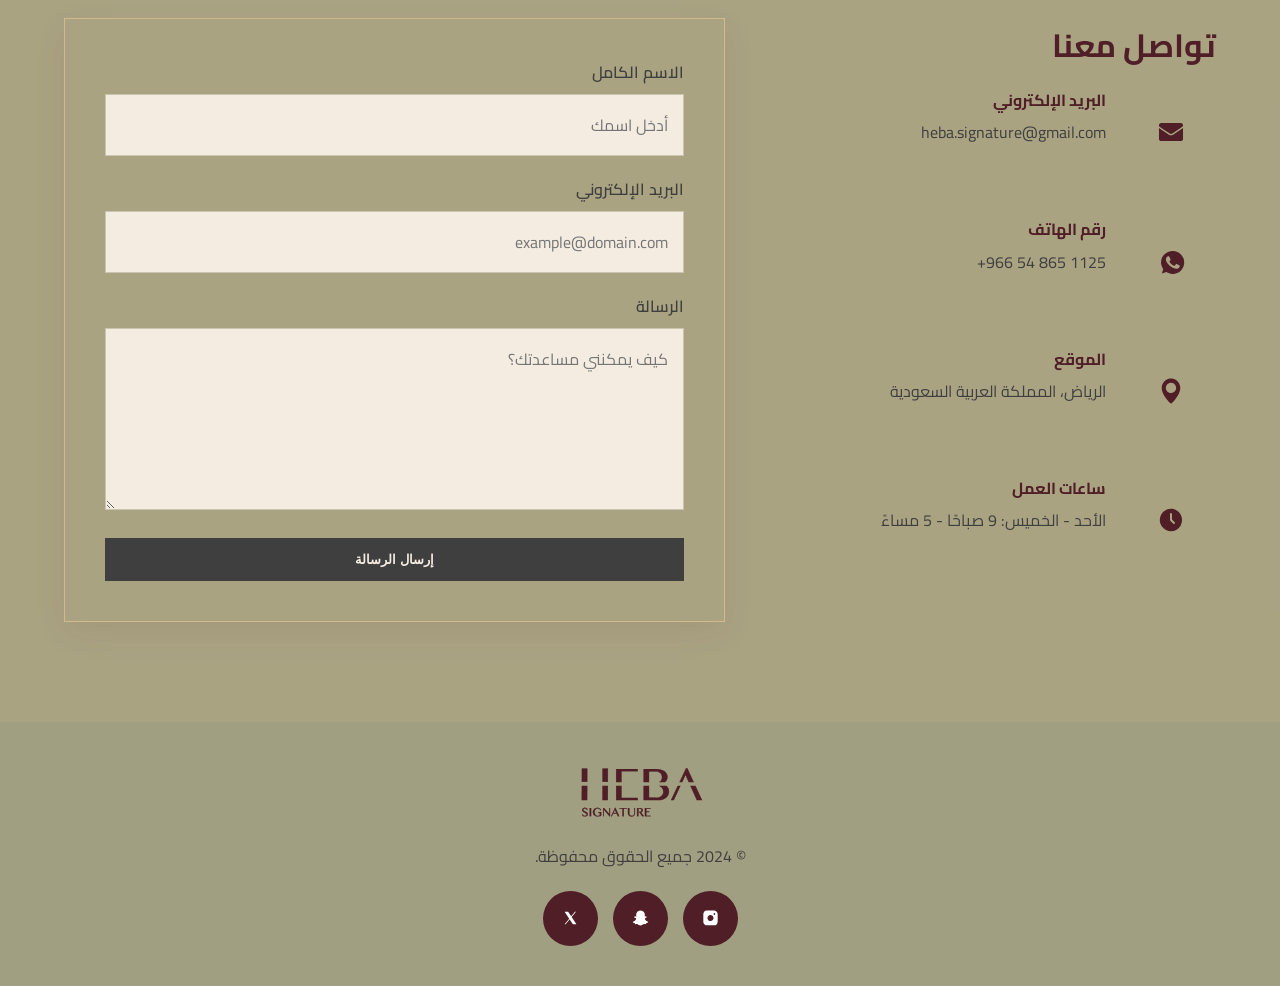
==== commit bcef3a88: "Add files via upload" ====
--- a/index.html
+++ b/index.html
@@ -132,32 +132,32 @@
             <div class="partners-slider">
                 <div class="partners-track">
                     <!-- الشعارات (مجموعة 1) -->
-                    <div class="partner-logo"><img src="شعارات/Untitled-1-13.svg" alt="Partner Logo"></div>
-                    <div class="partner-logo"><img src="شعارات/Untitled-1-14.svg" alt="Partner Logo"></div>
-                    <div class="partner-logo"><img src="شعارات/Untitled-1-15.svg" alt="Partner Logo"></div>
-                    <div class="partner-logo"><img src="شعارات/Untitled-1-16.svg" alt="Partner Logo"></div>
-                    <div class="partner-logo"><img src="شعارات/Untitled-1-17.svg" alt="Partner Logo"></div>
-                    <div class="partner-logo"><img src="شعارات/Untitled-1-18.svg" alt="Partner Logo"></div>
-                    <div class="partner-logo"><img src="شعارات/Untitled-1-19.svg" alt="Partner Logo"></div>
-                    <div class="partner-logo"><img src="شعارات/Untitled-1-20.svg" alt="Partner Logo"></div>
-                    <div class="partner-logo"><img src="شعارات/Untitled-1-21.svg" alt="Partner Logo"></div>
-                    <div class="partner-logo"><img src="شعارات/Untitled-1-22.svg" alt="Partner Logo"></div>
-                    <div class="partner-logo"><img src="شعارات/Untitled-1-23.svg" alt="Partner Logo"></div>
-                    <div class="partner-logo"><img src="شعارات/Untitled-1-24.svg" alt="Partner Logo"></div>
+                    <div class="partner-logo"><img src="Untitled-1-13.svg" alt="Partner Logo"></div>
+                    <div class="partner-logo"><img src="Untitled-1-14.svg" alt="Partner Logo"></div>
+                    <div class="partner-logo"><img src="Untitled-1-15.svg" alt="Partner Logo"></div>
+                    <div class="partner-logo"><img src="Untitled-1-16.svg" alt="Partner Logo"></div>
+                    <div class="partner-logo"><img src="Untitled-1-17.svg" alt="Partner Logo"></div>
+                    <div class="partner-logo"><img src="Untitled-1-18.svg" alt="Partner Logo"></div>
+                    <div class="partner-logo"><img src="Untitled-1-19.svg" alt="Partner Logo"></div>
+                    <div class="partner-logo"><img src="Untitled-1-20.svg" alt="Partner Logo"></div>
+                    <div class="partner-logo"><img src="Untitled-1-21.svg" alt="Partner Logo"></div>
+                    <div class="partner-logo"><img src="Untitled-1-22.svg" alt="Partner Logo"></div>
+                    <div class="partner-logo"><img src="Untitled-1-23.svg" alt="Partner Logo"></div>
+                    <div class="partner-logo"><img src="Untitled-1-24.svg" alt="Partner Logo"></div>
 
                     <!-- تكرار الشعارات للحركة المستمرة (Infinite Loop) -->
-                    <div class="partner-logo"><img src="شعارات/Untitled-1-13.svg" alt="Partner Logo"></div>
-                    <div class="partner-logo"><img src="شعارات/Untitled-1-14.svg" alt="Partner Logo"></div>
-                    <div class="partner-logo"><img src="شعارات/Untitled-1-15.svg" alt="Partner Logo"></div>
-                    <div class="partner-logo"><img src="شعارات/Untitled-1-16.svg" alt="Partner Logo"></div>
-                    <div class="partner-logo"><img src="شعارات/Untitled-1-17.svg" alt="Partner Logo"></div>
-                    <div class="partner-logo"><img src="شعارات/Untitled-1-18.svg" alt="Partner Logo"></div>
-                    <div class="partner-logo"><img src="شعارات/Untitled-1-19.svg" alt="Partner Logo"></div>
-                    <div class="partner-logo"><img src="شعارات/Untitled-1-20.svg" alt="Partner Logo"></div>
-                    <div class="partner-logo"><img src="شعارات/Untitled-1-21.svg" alt="Partner Logo"></div>
-                    <div class="partner-logo"><img src="شعارات/Untitled-1-22.svg" alt="Partner Logo"></div>
-                    <div class="partner-logo"><img src="شعارات/Untitled-1-23.svg" alt="Partner Logo"></div>
-                    <div class="partner-logo"><img src="شعارات/Untitled-1-24.svg" alt="Partner Logo"></div>
+                    <div class="partner-logo"><img src="Untitled-1-13.svg" alt="Partner Logo"></div>
+                    <div class="partner-logo"><img src="Untitled-1-14.svg" alt="Partner Logo"></div>
+                    <div class="partner-logo"><img src="Untitled-1-15.svg" alt="Partner Logo"></div>
+                    <div class="partner-logo"><img src="Untitled-1-16.svg" alt="Partner Logo"></div>
+                    <div class="partner-logo"><img src="Untitled-1-17.svg" alt="Partner Logo"></div>
+                    <div class="partner-logo"><img src="Untitled-1-18.svg" alt="Partner Logo"></div>
+                    <div class="partner-logo"><img src="Untitled-1-19.svg" alt="Partner Logo"></div>
+                    <div class="partner-logo"><img src="Untitled-1-20.svg" alt="Partner Logo"></div>
+                    <div class="partner-logo"><img src="Untitled-1-21.svg" alt="Partner Logo"></div>
+                    <div class="partner-logo"><img src="Untitled-1-22.svg" alt="Partner Logo"></div>
+                    <div class="partner-logo"><img src="Untitled-1-23.svg" alt="Partner Logo"></div>
+                    <div class="partner-logo"><img src="Untitled-1-24.svg" alt="Partner Logo"></div>
                 </div>
             </div>
         </div>
@@ -200,7 +200,7 @@
                     <div class="info-items">
                         <div class="info-item">
                             <div class="info-icon">
-                                <img src="info/Untitled-1-35.svg" alt="Email">
+                                <img src="Untitled-1-35.svg" alt="Email">
                             </div>
                             <div>
                                 <h4>البريد الإلكتروني</h4>
@@ -209,7 +209,7 @@
                         </div>
                         <div class="info-item">
                             <div class="info-icon">
-                                <img src="info/Untitled-1-36.svg" alt="Phone">
+                                <img src="Untitled-1-36.svg" alt="Phone">
                             </div>
                             <div>
                                 <h4>رقم الهاتف</h4>
@@ -218,7 +218,7 @@
                         </div>
                         <div class="info-item">
                             <div class="info-icon">
-                                <img src="info/Untitled-1-34.svg" alt="Location">
+                                <img src="Untitled-1-34.svg" alt="Location">
                             </div>
                             <div>
                                 <h4>الموقع</h4>
@@ -227,7 +227,7 @@
                         </div>
                         <div class="info-item">
                             <div class="info-icon">
-                                <img src="info/Untitled-1-37.svg" alt="Working Hours">
+                                <img src="Untitled-1-37.svg" alt="Working Hours">
                             </div>
                             <div>
                                 <h4>ساعات العمل</h4>
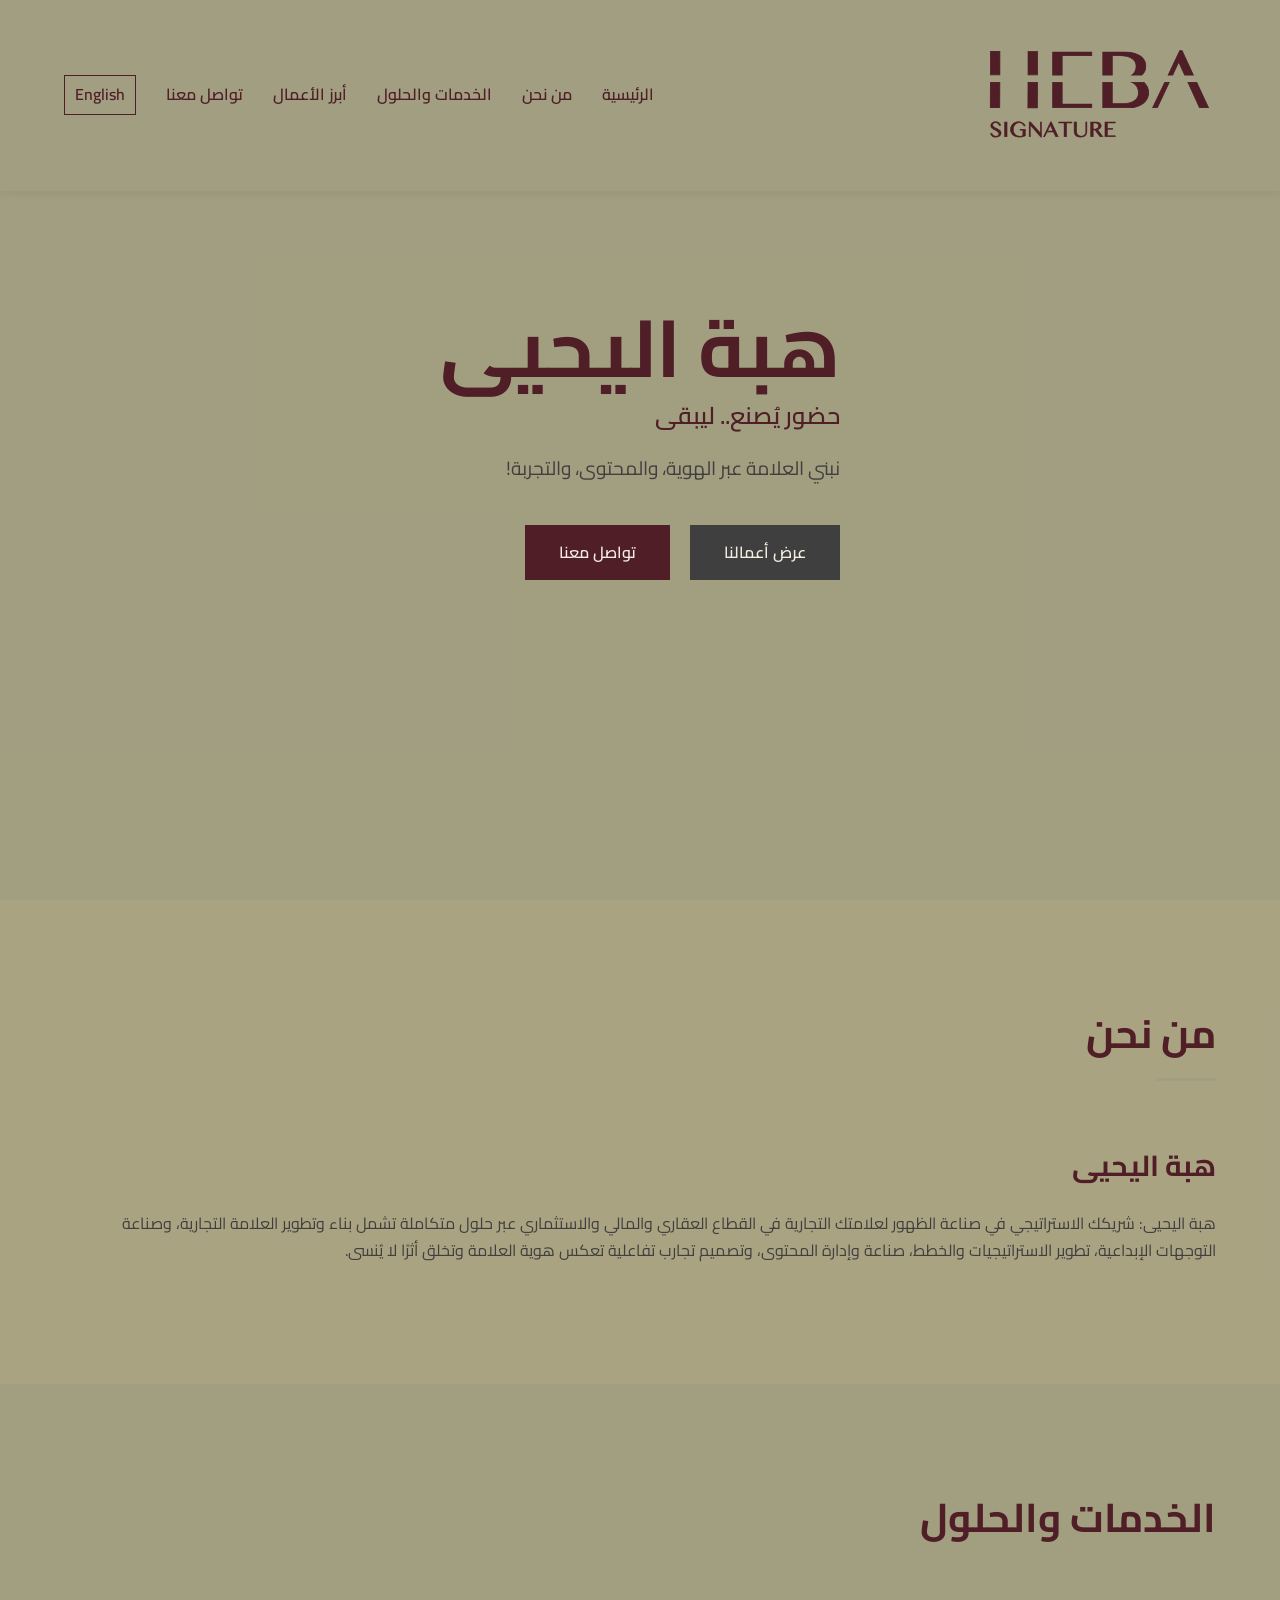
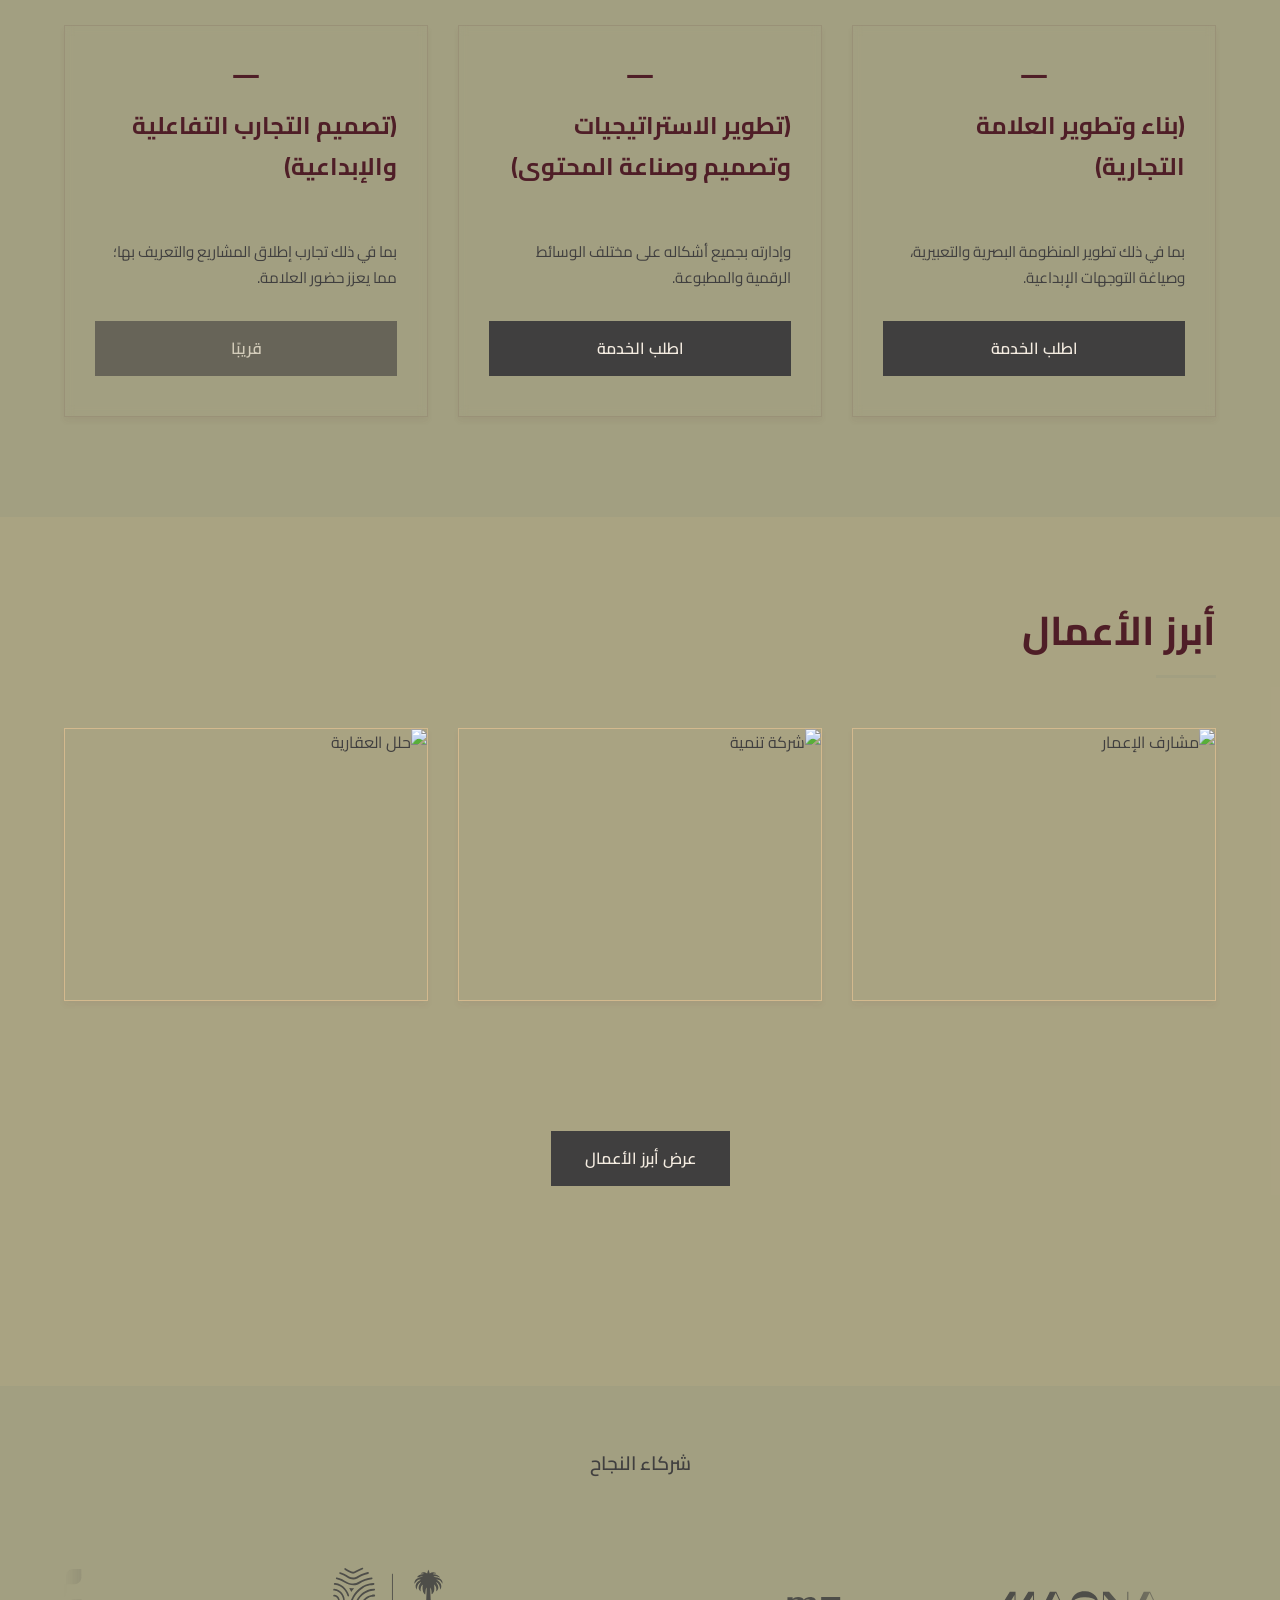
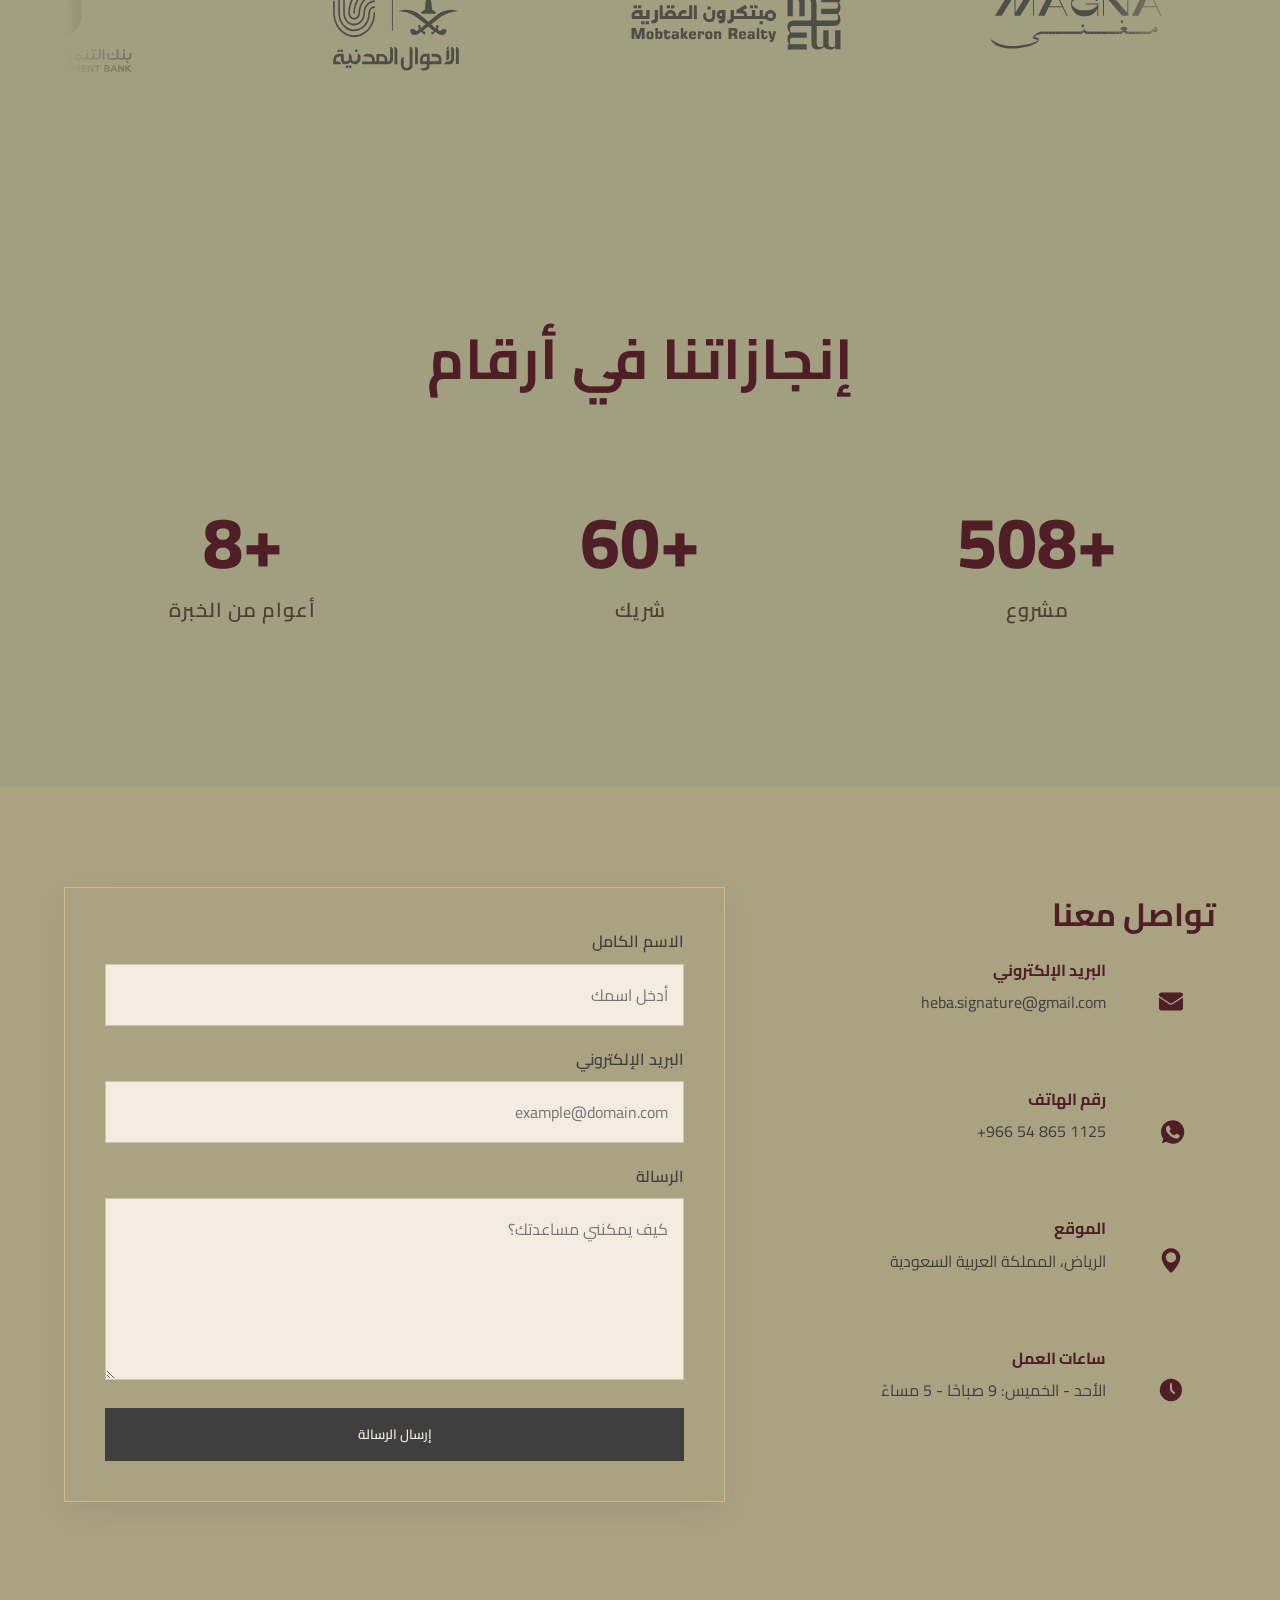
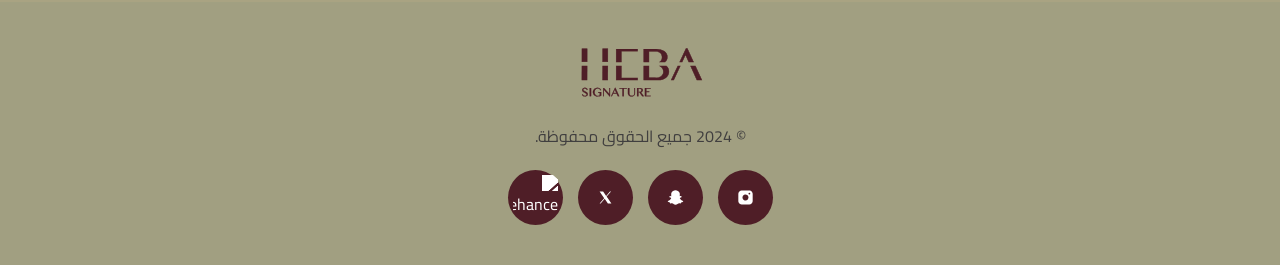
==== commit daa31acf: "Add files via upload" ====
--- a/index.html
+++ b/index.html
@@ -5,7 +5,7 @@
     <meta charset="UTF-8">
     <meta name="viewport" content="width=device-width, initial-scale=1.0">
     <meta name="description" content="موقع بورتفوليو شخصي احترافي">
-    <title>هبة سيجنتشر | Heba Signature</title>
+    <title>هبة اليحيى | Heba Alyahia</title>
 
     <!-- خطوط جوجل (Cairo) لدعم اللغة العربية بشكل أنيق -->
     <link rel="preconnect" href="https://fonts.googleapis.com">
@@ -30,7 +30,8 @@
             <nav class="nav-links">
                 <a href="#hero">الرئيسية</a>
                 <a href="#about">من نحن</a>
-                <a href="#services">الباقات</a>
+                <a href="#services">الخدمات والحلول</a>
+                <a href="portfolio.html">أبرز الأعمال</a>
                 <a href="#contact">تواصل معنا</a>
                 <!-- زر تبديل اللغة -->
                 <a href="index-en.html" class="lang-switch">English</a>
@@ -41,15 +42,16 @@
 
     <!-- 🔝 الصفحة الرئيسية (Hero Section) -->
     <section id="hero" class="hero section">
+        <div class="hero-bg-img"></div>
         <div class="container hero-container">
             <div class="hero-content">
-                <h1 class="title">هبة سيجنتشر</h1>
+                <h1 class="title">هبة اليحيى</h1>
                 <h2 class="subtitle">حضور يُصنع.. ليبقى</h2>
                 <p class="description">
                     نبني العلامة عبر الهوية، والمحتوى، والتجربة!
                 </p>
                 <div class="hero-buttons">
-                    <a href="https://www.behance.net/hebaalyahia" target="_blank" class="btn btn-primary">عرض أعمالنا</a>
+                    <a href="portfolio.html" class="btn btn-primary">عرض أعمالنا</a>
                     <a href="#contact" class="btn btn-secondary btn-contact">تواصل معنا</a>
                 </div>
             </div>
@@ -65,9 +67,9 @@
             </div>
             <div class="about-grid">
                 <div class="about-text">
-                    <h3>هبة سيجنتشر</h3>
+                    <h3>هبة اليحيى</h3>
                     <p>
-                        هبة سيجنتشر: شريكك الاستراتيجي في صناعة الظهور لعلامتك التجارية في القطاع العقاري والمالي والاستثماري عبر حلول متكاملة تشمل بناء وتطوير العلامة التجارية، وصناعة التوجهات الإبداعية، تطوير الاستراتيجيات والخطط، صناعة وإدارة المحتوى، وتصميم تجارب تفاعلية تعكس هوية العلامة وتخلق أثرًا لا يُنسى.
+                        هبة اليحيى: شريكك الاستراتيجي في صناعة الظهور لعلامتك التجارية في القطاع العقاري والمالي والاستثماري عبر حلول متكاملة تشمل بناء وتطوير العلامة التجارية، وصناعة التوجهات الإبداعية، تطوير الاستراتيجيات والخطط، صناعة وإدارة المحتوى، وتصميم تجارب تفاعلية تعكس هوية العلامة وتخلق أثرًا لا يُنسى.
                     </p>
                 </div>
             </div>
@@ -101,7 +103,7 @@
                         <img src="line.svg" alt="Service Line">
                     </div>
                     <div class="card-header">
-                        <h3><strong>(تطوير الاستراتيجيات وصناعة المحتوى)</strong></h3>
+                        <h3><strong>(تطوير الاستراتيجيات وتصميم وصناعة المحتوى)</strong></h3>
                     </div>
                     <p class="card-desc">وإدارته بجميع أشكاله على مختلف الوسائط الرقمية والمطبوعة.</p>
                     <a href="#contact" class="btn btn-primary btn-full">اطلب الخدمة</a>
@@ -116,8 +118,62 @@
                         <h3><strong>(تصميم التجارب التفاعلية والإبداعية)</strong></h3>
                     </div>
                     <p class="card-desc">بما في ذلك تجارب إطلاق المشاريع والتعريف بها؛ مما يعزز حضور العلامة.</p>
-                    <a href="#contact" class="btn btn-outline btn-full">اطلب الخدمة</a>
-                </div>
+                    <a class="btn btn-outline btn-full btn-soon">قريبًا</a>
+                </div>
+            </div>
+        </div>
+    </section>
+
+    <!-- 💼 قسم أبرز الأعمال (Portfolio Preview) -->
+    <section class="portfolio-home section bg-alternate">
+        <div class="container">
+            <div class="section-header">
+                <h2>أبرز الأعمال</h2>
+                <div class="divider"></div>
+            </div>
+            <div class="portfolio-grid">
+                <div class="portfolio-item">
+                    <a href="projects/masharif.html">
+                        <div class="portfolio-image">
+                            <img src="masharif cover.png" alt="مشارف الإعمار">
+                            <div class="portfolio-overlay">
+                                <div class="overlay-content">
+                                    <h3>مشارف الإعمار للتطوير العقاري</h3>
+                                    <p>صناعة محتوى وتصميم مواد تسويقية وإعلانية</p>
+                                </div>
+                            </div>
+                        </div>
+                    </a>
+                </div>
+                <div class="portfolio-item">
+                    <a href="projects/tanmya.html">
+                        <div class="portfolio-image">
+                            <img src="Tanmya cover.png" alt="شركة تنمية">
+                            <div class="portfolio-overlay">
+                                <div class="overlay-content">
+                                    <h3>شركة تنمية</h3>
+                                    <p>صناعة محتوى وتصميم هوية بصرية ومواد تسويقية</p>
+                                </div>
+                            </div>
+                        </div>
+                    </a>
+                </div>
+                <div class="portfolio-item">
+                    <a href="projects/hulal.html">
+                        <div class="portfolio-image">
+                            <img src="Hulal cover-04.png" alt="حلل العقارية">
+                            <div class="portfolio-overlay">
+                                <div class="overlay-content">
+                                    <h3>حلل العقارية</h3>
+                                    <p>تصميم الهوية البصرية وصناعة مواد تسويقية وإعلانية</p>
+                                </div>
+                            </div>
+                        </div>
+                    </a>
+                </div>
+            </div>
+            <div class="portfolio-home view-all">
+                <a href="portfolio.html" class="btn btn-primary">عرض أبرز الأعمال</a>
             </div>
         </div>
     </section>
@@ -137,13 +193,14 @@
                     <div class="partner-logo"><img src="Untitled-1-15.svg" alt="Partner Logo"></div>
                     <div class="partner-logo"><img src="Untitled-1-16.svg" alt="Partner Logo"></div>
                     <div class="partner-logo"><img src="Untitled-1-17.svg" alt="Partner Logo"></div>
-                    <div class="partner-logo"><img src="Untitled-1-18.svg" alt="Partner Logo"></div>
                     <div class="partner-logo"><img src="Untitled-1-19.svg" alt="Partner Logo"></div>
                     <div class="partner-logo"><img src="Untitled-1-20.svg" alt="Partner Logo"></div>
-                    <div class="partner-logo"><img src="Untitled-1-21.svg" alt="Partner Logo"></div>
                     <div class="partner-logo"><img src="Untitled-1-22.svg" alt="Partner Logo"></div>
                     <div class="partner-logo"><img src="Untitled-1-23.svg" alt="Partner Logo"></div>
                     <div class="partner-logo"><img src="Untitled-1-24.svg" alt="Partner Logo"></div>
+                    <div class="partner-logo"><img src="Untitled-1-46.png" alt="Partner Logo"></div>
+                    <div class="partner-logo"><img src="Untitled-1-47.png" alt="Partner Logo"></div>
+                    <div class="partner-logo"><img src="Untitled-1-48.png" alt="Partner Logo"></div>
 
                     <!-- تكرار الشعارات للحركة المستمرة (Infinite Loop) -->
                     <div class="partner-logo"><img src="Untitled-1-13.svg" alt="Partner Logo"></div>
@@ -151,13 +208,14 @@
                     <div class="partner-logo"><img src="Untitled-1-15.svg" alt="Partner Logo"></div>
                     <div class="partner-logo"><img src="Untitled-1-16.svg" alt="Partner Logo"></div>
                     <div class="partner-logo"><img src="Untitled-1-17.svg" alt="Partner Logo"></div>
-                    <div class="partner-logo"><img src="Untitled-1-18.svg" alt="Partner Logo"></div>
                     <div class="partner-logo"><img src="Untitled-1-19.svg" alt="Partner Logo"></div>
                     <div class="partner-logo"><img src="Untitled-1-20.svg" alt="Partner Logo"></div>
-                    <div class="partner-logo"><img src="Untitled-1-21.svg" alt="Partner Logo"></div>
                     <div class="partner-logo"><img src="Untitled-1-22.svg" alt="Partner Logo"></div>
                     <div class="partner-logo"><img src="Untitled-1-23.svg" alt="Partner Logo"></div>
                     <div class="partner-logo"><img src="Untitled-1-24.svg" alt="Partner Logo"></div>
+                    <div class="partner-logo"><img src="Untitled-1-46.png" alt="Partner Logo"></div>
+                    <div class="partner-logo"><img src="Untitled-1-47.png" alt="Partner Logo"></div>
+                    <div class="partner-logo"><img src="Untitled-1-48.png" alt="Partner Logo"></div>
                 </div>
             </div>
         </div>
@@ -165,15 +223,12 @@
 
     <!-- 🏆 قسم الإنجازات (Achievements) -->
     <section class="achievements section">
-        <div class="achievements-bg">
-            <div class="achievements-animated-bg"></div>
-        </div>
         <div class="container achievements-content">
             <h2 class="title">إنجازاتنا في أرقام</h2>
             <div class="stats-grid">
                 <!-- عداد 1 -->
                 <div class="stat-item">
-                    <span class="stat-number" data-target="650">0</span>
+                    <span class="stat-number" data-target="680">0</span>
                     <p class="stat-label">مشروع</p>
                 </div>
                 <!-- عداد 2 -->
@@ -183,7 +238,7 @@
                 </div>
                 <!-- عداد 3 -->
                 <div class="stat-item">
-                    <span class="stat-number" data-target="6">0</span>
+                    <span class="stat-number" data-target="8">0</span>
                     <p class="stat-label">أعوام من الخبرة</p>
                 </div>
             </div>
@@ -238,18 +293,21 @@
                 </div>
 
                 <div class="contact-form-container">
-                    <form class="contact-form" action="https://formspree.io/f/heba.signature@gmail.com" method="POST">
+                    <form class="contact-form" action="https://formsubmit.co/heba.signature@gmail.com" method="POST">
+                        <input type="hidden" name="_subject" value="رسالة جديدة من موقع هبة اليحيى">
+                        <input type="hidden" name="_captcha" value="false">
+                        <input type="hidden" name="_next" value="https://hebaalyahia.com">
                         <div class="form-group">
                             <label for="name">الاسم الكامل</label>
-                            <input type="text" id="name" placeholder="أدخل اسمك" required>
+                            <input type="text" id="name" name="name" placeholder="أدخل اسمك" required>
                         </div>
                         <div class="form-group">
                             <label for="email">البريد الإلكتروني</label>
-                            <input type="email" id="email" placeholder="example@domain.com" required>
+                            <input type="email" id="email" name="email" placeholder="example@domain.com" required>
                         </div>
                         <div class="form-group">
                             <label for="message">الرسالة</label>
-                            <textarea id="message" rows="5" placeholder="كيف يمكنني مساعدتك؟" required></textarea>
+                            <textarea id="message" name="message" rows="5" placeholder="كيف يمكنني مساعدتك؟" required></textarea>
                         </div>
                         <button type="submit" class="btn btn-primary btn-full">إرسال الرسالة</button>
                     </form>
@@ -274,6 +332,9 @@
                 </a>
                 <a href="https://x.com/heba_signature" target="_blank" aria-label="X (Twitter)">
                     <img src="social-38.svg" alt="X">
+                </a>
+                <a href="https://www.behance.net/hebaalyahia" target="_blank" aria-label="Behance">
+                    <img src="social-49.svg" alt="Behance">
                 </a>
             </div>
         </div>
--- a/style.css
+++ b/style.css
@@ -162,6 +162,7 @@
     text-align: center;
     border: 2px solid transparent;
     transition: var(--transition);
+    font-family: inherit;
 }
 
 .btn-primary, .btn-secondary, .btn-outline {
@@ -225,6 +226,12 @@
 .logo-img {
     height: 60px; 
     object-fit: contain;
+    transition: var(--transition);
+}
+
+.navbar .logo-img {
+    height: 160px;
+    width: 240px;
 }
 
 .nav-links {
@@ -277,6 +284,30 @@
     display: flex;
     align-items: center;
     padding-top: 80px;
+    position: relative;
+    overflow: hidden;
+}
+
+.hero-bg-img {
+    position: absolute;
+    inset: 0;
+    z-index: 0;
+    background-image: url("Gemini_Generated_Image_cj0d9ycj0d9ycj0d.png");
+    background-size: cover;
+    background-position: center;
+    animation: aboutFloat 30s ease-in-out infinite;
+}
+
+.hero-bg-img::after {
+    content: '';
+    position: absolute;
+    inset: 0;
+    background: rgba(162, 159, 129, 0.90);
+}
+
+.hero .container {
+    position: relative;
+    z-index: 1;
 }
 
 .hero-content {
@@ -311,6 +342,12 @@
 /* =========================================
    About Section
 ========================================= */
+@keyframes aboutFloat {
+    0%, 100% { transform: scale(1) translate(0, 0); }
+    33%       { transform: scale(1.04) translate(-0.8%, -0.5%); }
+    66%       { transform: scale(1.03) translate(0.5%, 0.8%); }
+}
+
 .about-grid {
     display: grid;
     grid-template-columns: 1fr;
@@ -643,12 +680,12 @@
 
 @keyframes scrollLogos {
     0% { transform: translateX(0); }
-    100% { transform: translateX(1470px); } 
+    100% { transform: translateX(4080px); } 
 }
 
 @keyframes scrollLogosEn {
     0% { transform: translateX(0); }
-    100% { transform: translateX(-1470px); } 
+    100% { transform: translateX(-4080px); } 
 }
 
 /* =========================================
@@ -746,56 +783,17 @@
     position: relative;
     padding: 120px 0;
     overflow: hidden;
-    color: var(--color-white);
+    color: var(--color-maroon);
     text-align: center;
+    background-color: transparent;
 }
 
 .achievements-bg {
-    position: absolute;
-    top: 0;
-    left: 0;
-    width: 100%;
-    height: 100%;
-    background-color: #4f1e27;
-    z-index: -1;
-    overflow: hidden;
+    display: none;
 }
 
 .achievements-animated-bg {
-    position: absolute;
-    inset: 0;
-    background: linear-gradient(
-        120deg,
-        #4f1e27 0%,
-        #35131a 40%,
-        #652632 60%,
-        #4f1e27 100%
-    );
-    background-size: 300% 300%;
-    animation: smoothWave 12s ease-in-out infinite;
-}
-
-.achievements-animated-bg::after {
-    content: '';
-    position: absolute;
-    width: 200%;
-    height: 200%;
-    top: -50%;
-    left: -50%;
-    background: radial-gradient(ellipse at 30% 40%, rgba(255, 255, 255, 0.06) 0%, transparent 50%),
-                radial-gradient(ellipse at 70% 60%, rgba(0, 0, 0, 0.4) 0%, transparent 50%);
-    animation: gentleRotate 20s ease-in-out infinite alternate;
-}
-
-@keyframes smoothWave {
-    0% { background-position: 0% 50%; }
-    50% { background-position: 100% 50%; }
-    100% { background-position: 0% 50%; }
-}
-
-@keyframes gentleRotate {
-    0% { transform: rotate(-5deg) scale(1); }
-    100% { transform: rotate(5deg) scale(1.1); }
+    display: none;
 }
 
 .achievements-content {
@@ -804,11 +802,10 @@
 }
 
 .achievements h2 {
-    color: var(--color-white);
+    color: var(--color-maroon);
     font-size: 3.5rem;
     margin-bottom: 60px;
     font-weight: 700;
-    text-shadow: 0 10px 30px rgba(0, 0, 0, 0.5);
     letter-spacing: 1px;
 }
 
@@ -821,6 +818,7 @@
 .stat-item {
     padding: 40px 20px;
     transition: var(--transition);
+    position: relative;
 }
 
 .stat-item:hover {
@@ -831,15 +829,15 @@
     display: block;
     font-size: 4.5rem;
     font-weight: 800;
-    color: var(--color-gold-light);
+    color: var(--color-maroon);
     margin-bottom: 15px;
     line-height: 1;
-    text-shadow: 0 5px 15px rgba(0, 0, 0, 0.3);
 }
 
 .stat-label {
     font-size: 1.25rem;
     font-weight: 600;
+    color: var(--color-brown);
     letter-spacing: 1px;
     text-transform: uppercase;
 }
@@ -953,4 +951,248 @@
     .portfolio-grid {
         grid-template-columns: 1fr;
     }
-}
+    
+    .navbar .logo-img {
+        height: 85px;
+        width: 130px;
+    }
+}
+
+@media (max-width: 768px) {
+    .navbar .logo-img {
+        height: 100px;
+        width: 150px;
+    }
+}
+
+/* =========================================
+   Project Details Page & Portfolio Index
+========================================= */
+.project-hero {
+    position: relative;
+    height: 60vh;
+    min-height: 400px;
+    background-size: cover;
+    background-position: center;
+    display: flex;
+    align-items: flex-end;
+    justify-content: center;
+    padding-bottom: 60px;
+    text-align: center;
+    color: var(--color-white);
+}
+
+.project-hero::before {
+    content: '';
+    position: absolute;
+    top: 0;
+    left: 0;
+    width: 100%;
+    height: 100%;
+    background: linear-gradient(to top, rgba(79, 30, 39, 0.95) 0%, rgba(79, 30, 39, 0.4) 60%, rgba(0, 0, 0, 0.2) 100%);
+    z-index: 1;
+}
+
+.project-hero-content {
+    position: relative;
+    z-index: 2;
+    max-width: 900px;
+    padding: 0 24px;
+}
+
+.project-hero h1 {
+    color: var(--color-white);
+    font-size: 3rem;
+    margin-bottom: 15px;
+    text-shadow: 0 4px 10px rgba(0, 0, 0, 0.3);
+}
+
+.project-details-sec {
+    padding: 80px 0;
+}
+
+.project-info-container {
+    display: grid;
+    grid-template-columns: 1fr;
+    gap: 50px;
+}
+
+.project-scope {
+    background: rgba(244, 236, 225, 0.6);
+    border: 1px solid rgba(79, 30, 39, 0.1);
+    padding: 40px;
+    border-radius: var(--radius-md);
+    box-shadow: var(--shadow-sm);
+}
+
+.project-scope h2 {
+    font-size: 2.2rem;
+    margin-bottom: 30px;
+    position: relative;
+    padding-bottom: 10px;
+    border-bottom: 2px solid var(--color-accent);
+    display: inline-block;
+}
+
+.scope-item {
+    margin-bottom: 30px;
+}
+
+.scope-item:last-child {
+    margin-bottom: 0;
+}
+
+.scope-item h3 {
+    font-size: 1.4rem;
+    margin-bottom: 10px;
+    color: var(--color-maroon);
+}
+
+.scope-item p {
+    font-size: 1.1rem;
+    color: var(--color-dark-gray);
+    line-height: 1.8;
+}
+
+.scope-item .impact-badge {
+    display: inline-block;
+    background-color: var(--color-maroon);
+    color: var(--color-white);
+    padding: 2px 10px;
+    font-size: 0.85rem;
+    font-weight: 700;
+    margin-bottom: 8px;
+}
+
+.project-gallery {
+    margin-top: 60px;
+}
+
+.project-gallery h2 {
+    font-size: 2.1rem;
+    margin-bottom: 30px;
+    text-align: center;
+    color: var(--color-maroon);
+}
+
+.gallery-grid {
+    display: grid;
+    grid-template-columns: repeat(auto-fit, minmax(300px, 1fr));
+    gap: 30px;
+}
+
+.gallery-item {
+    border-radius: var(--radius-md);
+    overflow: hidden;
+    box-shadow: var(--shadow-md);
+    border: 1px solid rgba(162, 159, 129, 0.2);
+    cursor: pointer;
+    transition: var(--transition);
+    position: relative;
+}
+
+.gallery-item:hover {
+    transform: scale(1.03);
+    box-shadow: var(--shadow-hover);
+}
+
+.gallery-item img {
+    width: 100%;
+    height: auto;
+    object-fit: cover;
+}
+
+.btn-back {
+    margin-bottom: 40px;
+    display: inline-flex;
+    align-items: center;
+    gap: 10px;
+    font-weight: 600;
+    color: var(--color-maroon);
+    border: 1px solid var(--color-maroon);
+    padding: 10px 20px;
+    background: transparent;
+}
+
+.btn-back:hover {
+    background-color: var(--color-maroon);
+    color: var(--color-white);
+    transform: translateY(-2px);
+}
+
+/* Active nav link */
+.nav-links a.active {
+    color: var(--color-maroon) !important;
+    font-weight: 700;
+    border-bottom: 2px solid var(--color-maroon);
+    padding-bottom: 2px;
+}
+
+/* Coming Soon button */
+.btn-soon {
+    opacity: 0.6;
+    cursor: default;
+    pointer-events: none;
+}
+
+/* Lightbox */
+.lightbox-overlay {
+    display: none;
+    position: fixed;
+    top: 0;
+    left: 0;
+    width: 100%;
+    height: 100%;
+    background: rgba(0, 0, 0, 0.9);
+    z-index: 9999;
+    justify-content: center;
+    align-items: center;
+}
+
+.lightbox-overlay.active {
+    display: flex;
+}
+
+.lightbox-overlay img {
+    max-width: 90vw;
+    max-height: 90vh;
+    object-fit: contain;
+    box-shadow: 0 0 40px rgba(0,0,0,0.5);
+}
+
+.lightbox-close {
+    position: absolute;
+    top: 20px;
+    left: 30px;
+    font-size: 2.5rem;
+    color: #fff;
+    cursor: pointer;
+    line-height: 1;
+    z-index: 10000;
+    background: none;
+    border: none;
+    font-weight: 300;
+}
+
+html[lang="ar"] .lightbox-close {
+    right: 30px;
+    left: auto;
+}
+
+/* Portfolio section on homepage */
+.portfolio-home {
+    padding: 80px 0 100px;
+}
+
+.portfolio-home .section-header {
+    margin-bottom: 50px;
+}
+
+.portfolio-home .portfolio-grid {
+    grid-template-columns: repeat(auto-fill, minmax(320px, 1fr));
+}
+
+.portfolio-home .view-all {
+    text-align: center;
+    margin-top: 50px;
+}
